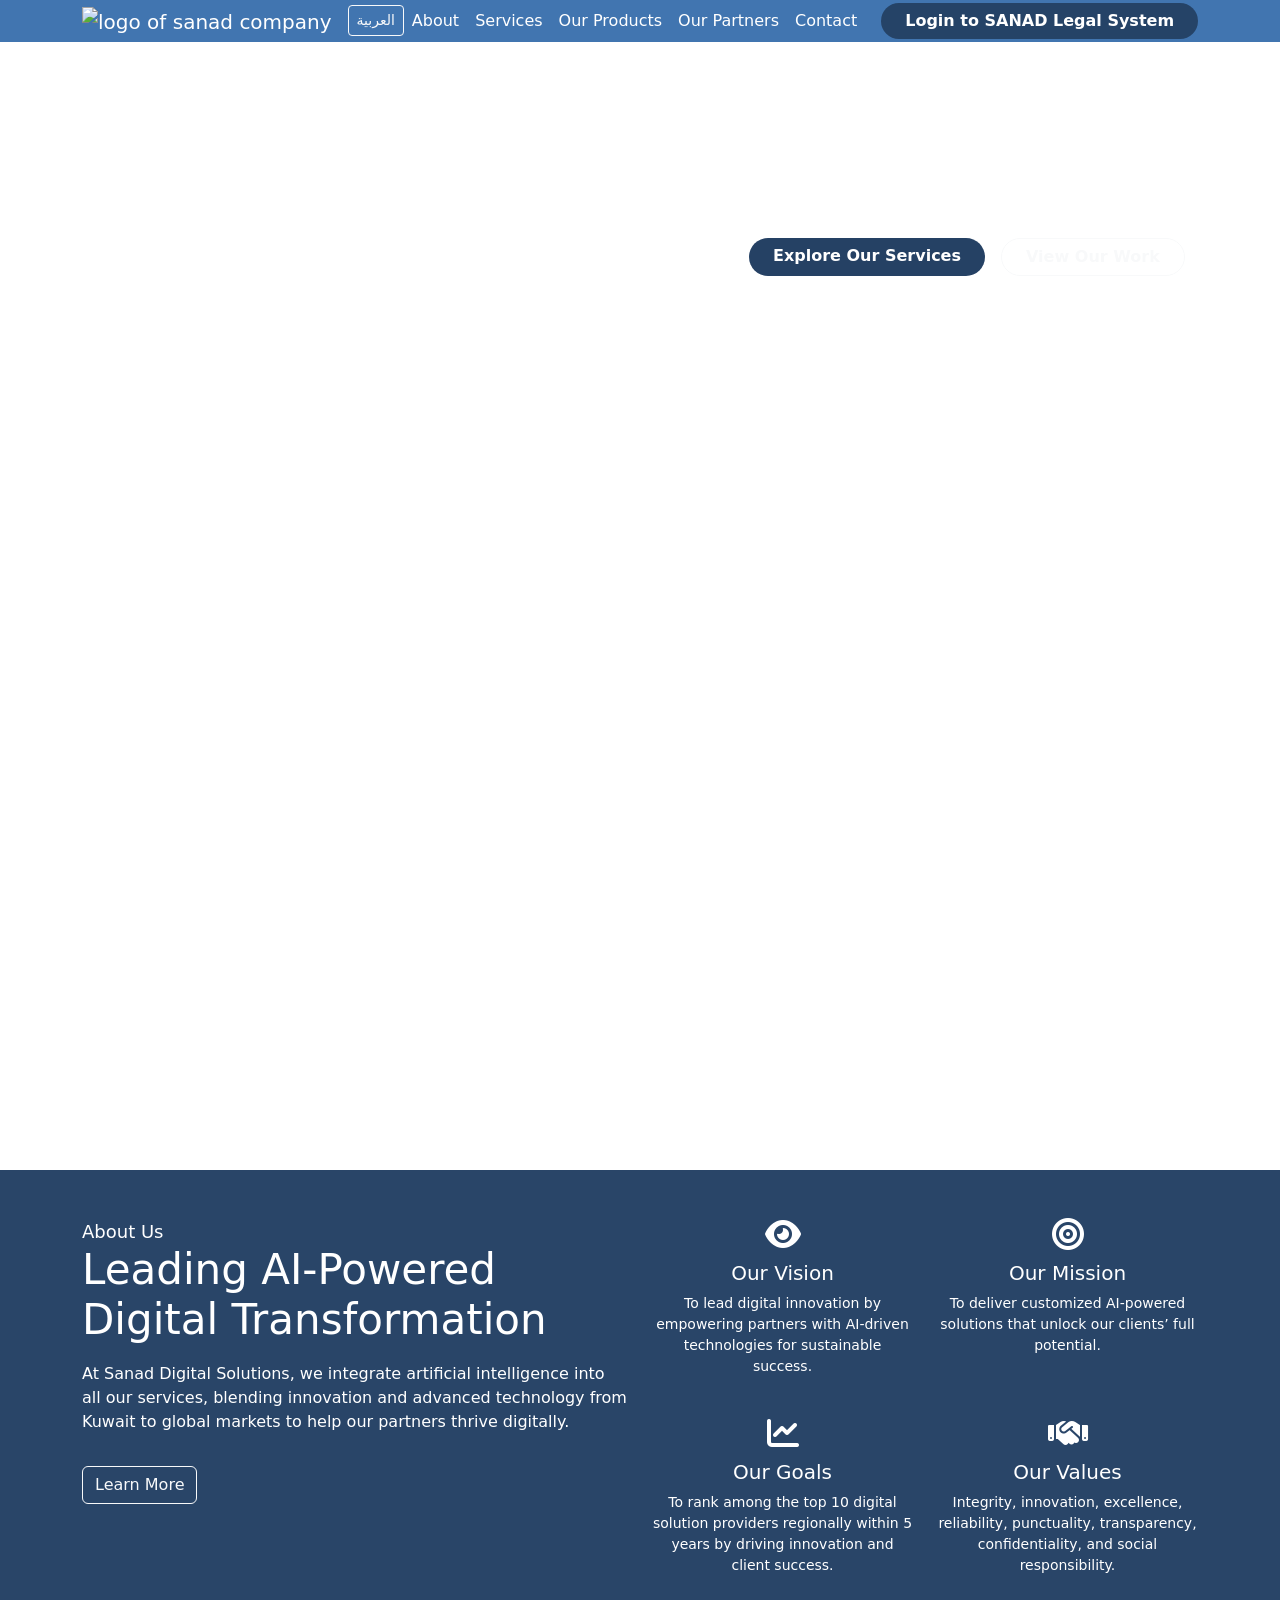
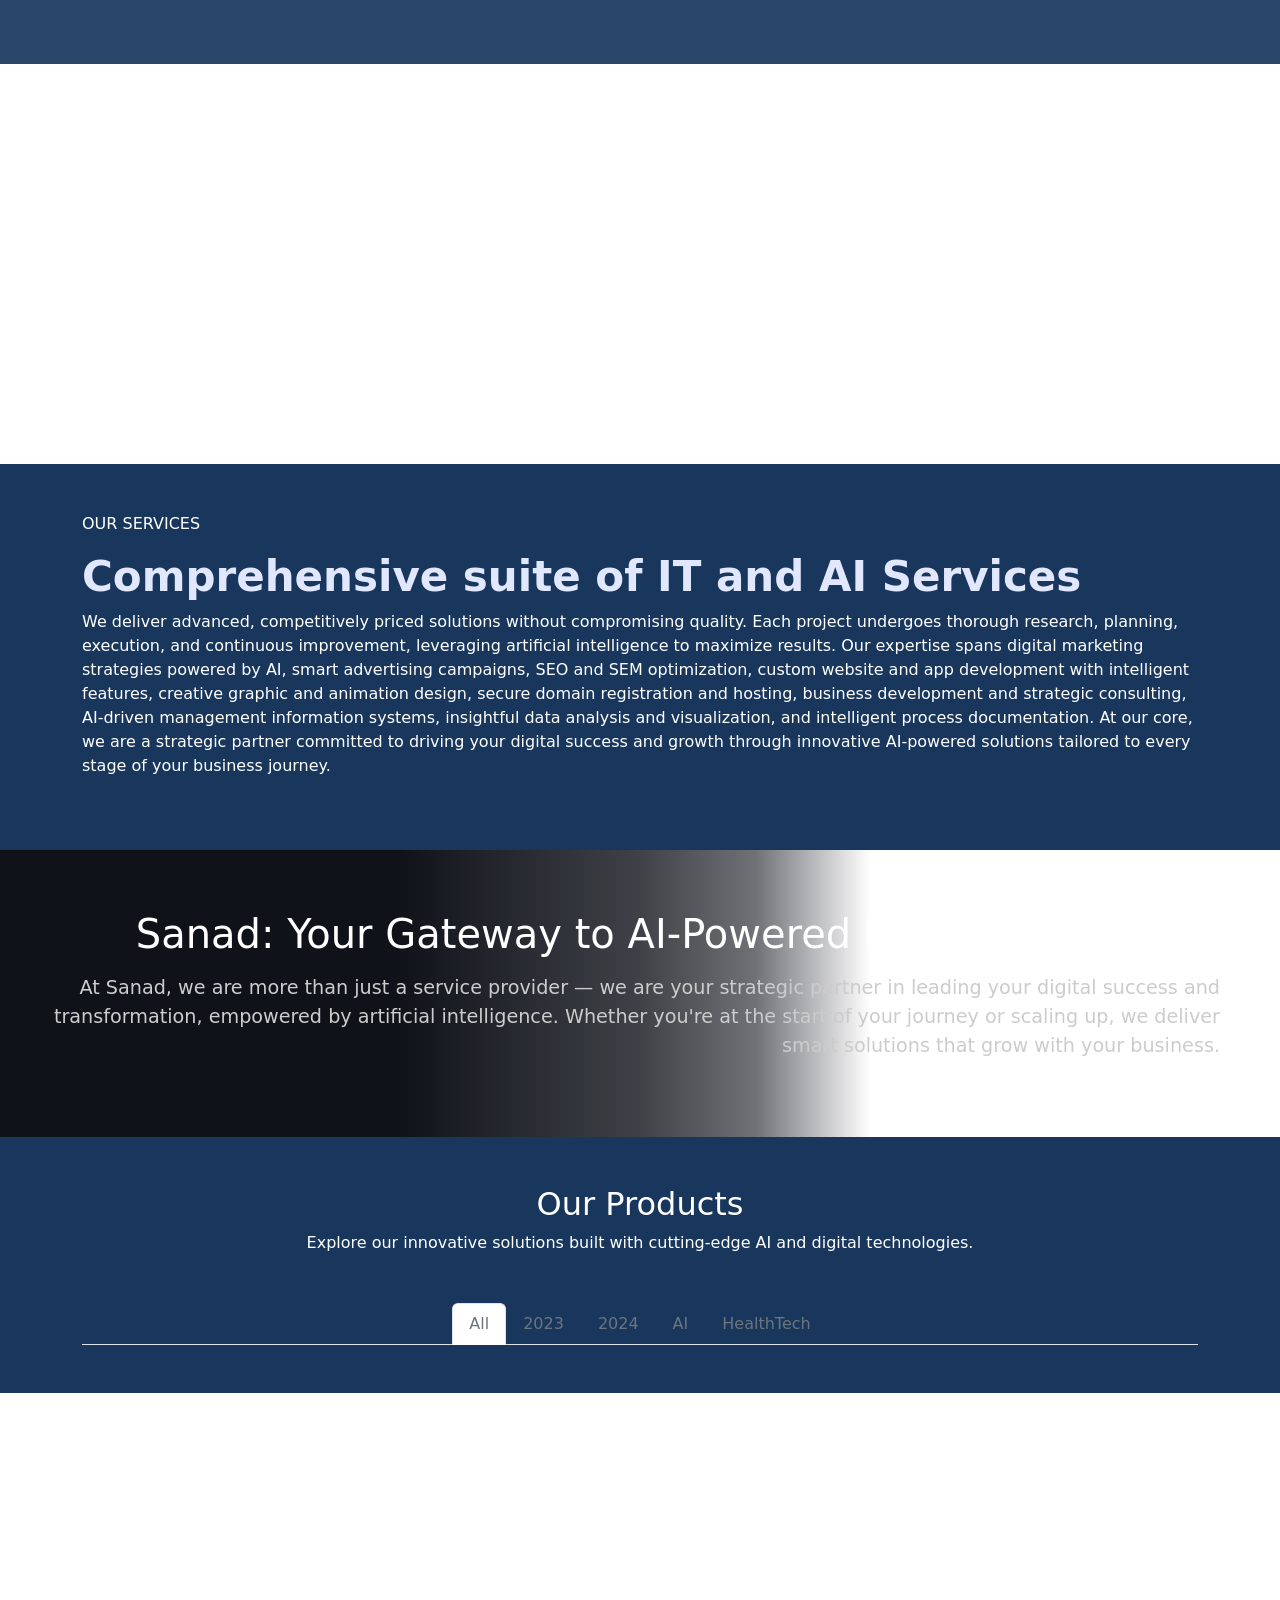
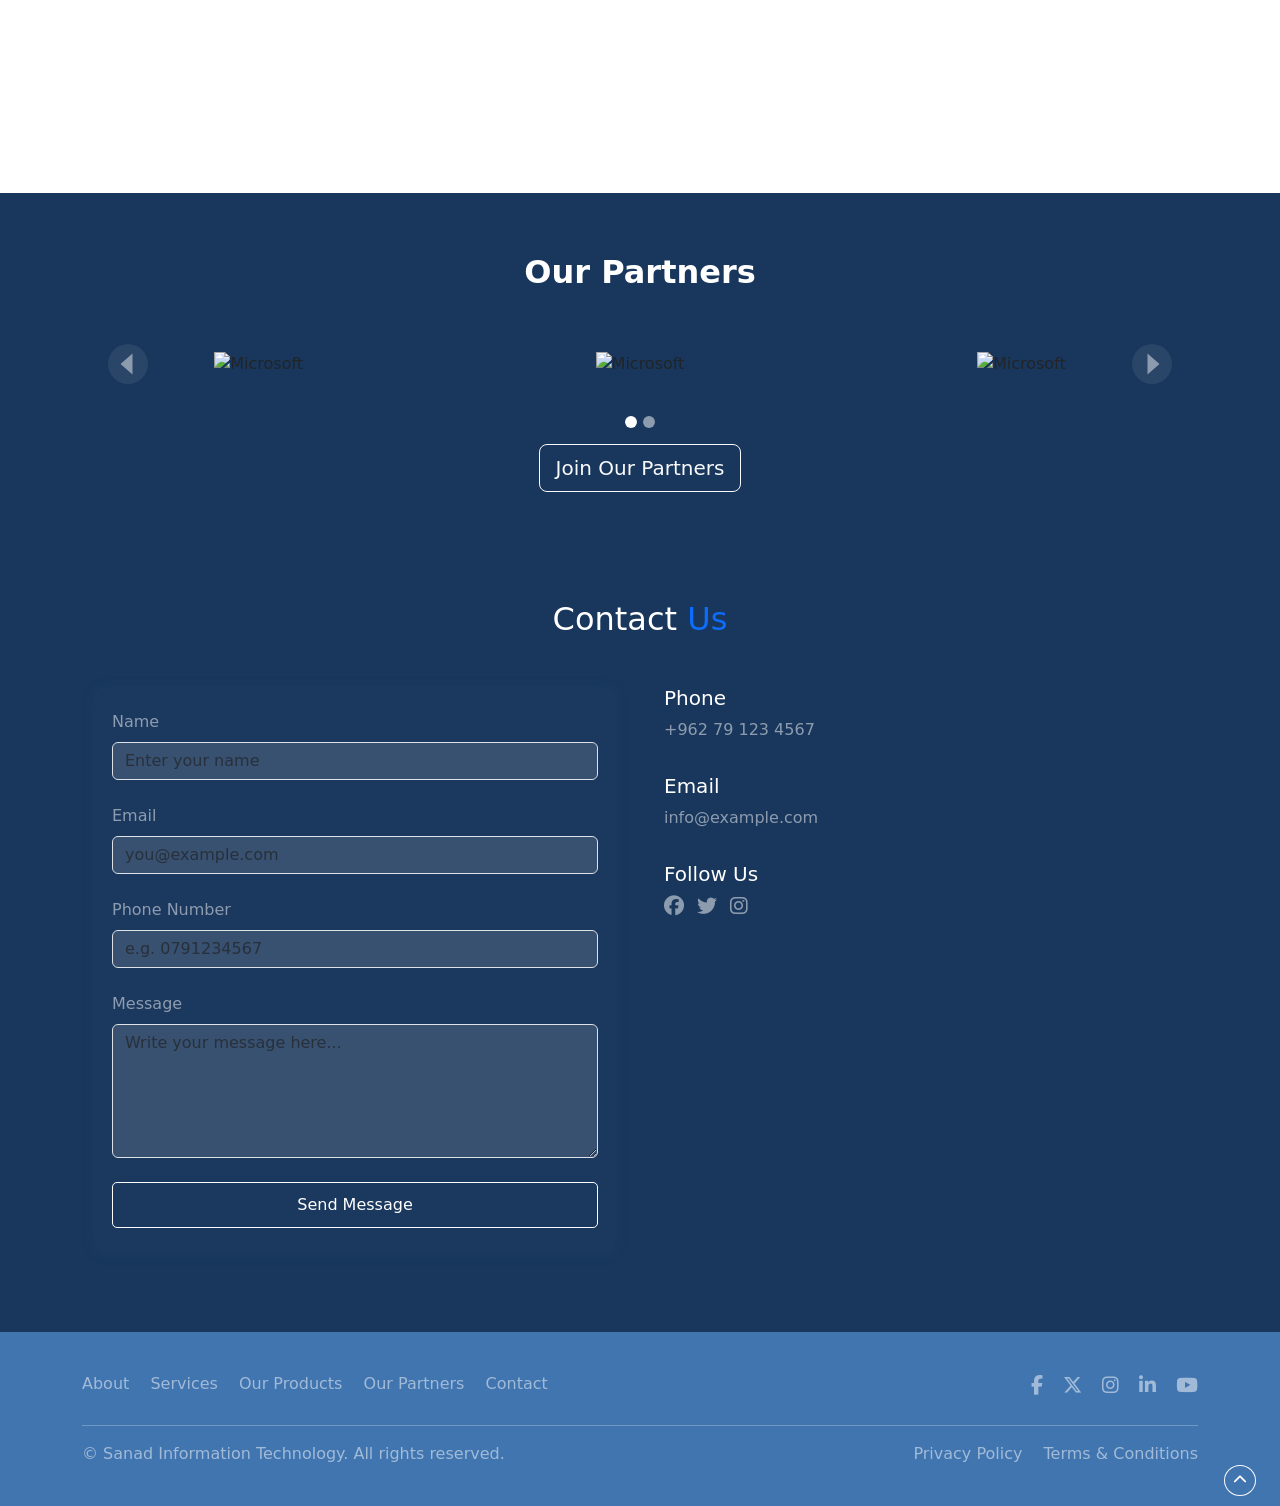
==== Frontend/sanadCompany-main/sanadCompany-main/index.html @ 1e021473 "Add Partners feature with CRUD operations and update navigation links" ====
<!DOCTYPE html>
<html lang="en">
<head>
    <meta charset="UTF-8">
    <meta name="viewport" content="width=device-width, initial-scale=1.0">
    <title>SANAD | Your Gateway to AI-Driven Digital Excellence </title>
    <link href="./assets/img/logo.jpg" rel="shortcut icon" type="image/x-icon">
      <link href="./assets/lang-toggle.js" rel="preload" as="script">
    <link href="https://cdn.jsdelivr.net/npm/aos@2.3.4/dist/aos.css" rel="stylesheet">
      <link href="https://cdnjs.cloudflare.com/ajax/libs/font-awesome/6.5.0/css/all.min.css" rel="stylesheet">
    <link href="https://cdn.jsdelivr.net/npm/bootstrap@5.3.6/dist/css/bootstrap.min.css" rel="stylesheet" integrity="sha384-4Q6Gf2aSP4eDXB8Miphtr37CMZZQ5oXLH2yaXMJ2w8e2ZtHTl7GptT4jmndRuHDT" crossorigin="anonymous">
    <link rel="stylesheet" href="./assets/css/style.css">
</head>
<body>
    <!-- start header -->
    <header>
        <div class=" header-main-div  d-flex flex-column justify-content-between ">
 <!-- navbar -->
<nav class="navbar  navbar-expand-lg navbar-dark py-0">
  <div class="container d-flex align-items-center justify-content-between">

    <!-- شعار الشركة -->
    <a class="navbar-brand me-3" href="#">
      <img src="./assets/img/sanadLogo.png" alt="logo of sanad company" style="height: 90px;">
    </a>

    <!-- زر اللغة (يوضع يسارًا دائمًا) -->
    <button class="btn btn-sm btn-outline-light d-none d-lg-inline" id="langToggle">العربية</button>

    <!-- زر التوغّل للجوال -->
    <button class="navbar-toggler ms-2" type="button" data-bs-toggle="collapse" data-bs-target="#navbarContent"
      aria-controls="navbarContent" aria-expanded="false" aria-label="Toggle navigation">
      <span class="navbar-toggler-icon"></span>
    </button>

    <!-- محتوى القائمة -->
    <div class="collapse navbar-collapse justify-content-end mt-3 mt-lg-0" id="navbarContent">
      <ul class="navbar-nav ms-auto mb-2 mb-lg-0 align-items-lg-center"  id="navList">
        <li class="nav-item">
          
          <a class="nav-link text-white"  href="about.html">About</a>
        </li>
        <li class="nav-item">
          <a class="nav-link text-white"  href="services.html">Services</a>
        </li>
        <li class="nav-item">
          <a class="nav-link text-white"  href="prodacts.html">Our Products</a>
        </li>
        <li class="nav-item">
          <a class="nav-link text-white" href="partners.html">Our Partners</a>
        </li>
        <li class="nav-item">
          <a class="nav-link text-white"  href="contact.html">Contact</a>
        </li>

        <!-- زر الدخول (يظهر في الجوال بشكل كامل) -->
        <li class="nav-item ms-lg-3 mt-3 mt-lg-0">
          <a href="" class="btn sanad-system btn-primary px-4 rounded-pill fw-bold w-100 w-lg-auto">
            Login to SANAD Legal System

          </a>
        </li>

        <!-- زر اللغة في الشاشات الصغيرة -->
        <li class="nav-item mt-3 d-lg-none">
          <button class="btn btn-sm btn-outline-light w-100"  id="langToggle1">العربية</button>
        </li>
      </ul>
    </div>
  </div>
</nav>
<!-- end navbar -->

<!-- section   in header-->
<section class="titleSetion container text-white">
  <div class="row justify-content-between">
    <div class="start col-12 col-md-5 mb-2">
      <h1>SANAD | Your Gateway to AI-Driven Digital Excellence</h1>
    </div>

    <div class="end col-12 col-md-5 mt-2 mb-3">
      <div class="d-flex flex-wrap justify-content-center justify-content-md-start gap-3">
        <a href="#service" class="btn-service btn btn-primary px-4 rounded-pill fw-bold">Explore Our Services</a>
        <a href="#prodacts" class="btn btn-outline-light px-4 rounded-pill fw-bold">View Our Work</a>
      </div>
    </div>
  </div>
</section>
<!-- end section -->


        </div>


    </header>
     <!-- end header -->
    <!-- start main -->
    <main >
      <!-- about -->
     <!-- about -->
<div class="about text-white py-5" id="about">
  <div class="container">
    <div class="row">
      <div class="start col-md-6 mb-4 mb-md-0" data-aos="fade-up">
        <div class="title">About Us</div>
        <h2 class="heading-h2">Leading AI-Powered Digital Transformation</h2>
        <p class="paragraph-4 mt-3">
          At Sanad Digital Solutions, we integrate artificial intelligence into all our services, blending innovation and advanced technology from Kuwait to global markets to help our partners thrive digitally.
        </p>
        <a href="about.html" class="btn btn-outline-light mt-3">Learn More</a>
      </div>

      <div class="end col-md-6" data-aos="fade-up">
        <div class="row text-center">
          <div class="col-6 mb-4">
            <div class="icon mb-2">
              <i class="fas fa-eye fa-2x"></i>
            </div>
            <h5>Our Vision</h5>
            <p class="small">
              To lead digital innovation by empowering partners with AI-driven technologies for sustainable success.
            </p>
          </div>
          <div class="col-6 mb-4">
            <div class="icon mb-2">
              <i class="fas fa-bullseye fa-2x"></i>
            </div>
            <h5>Our Mission</h5>
            <p class="small">
              To deliver customized AI-powered solutions that unlock our clients’ full potential.
            </p>
          </div>
          <div class="col-6 mb-4">
            <div class="icon mb-2">
              <i class="fas fa-chart-line fa-2x"></i>
            </div>
            <h5>Our Goals</h5>
            <p class="small">
              To rank among the top 10 digital solution providers regionally within 5 years by driving innovation and client success.
            </p>
          </div>
          <div class="col-6 mb-4">
            <div class="icon mb-2">
              <i class="fas fa-handshake fa-2x"></i>
            </div>
            <h5>Our Values</h5>
            <p class="small">
              Integrity, innovation, excellence, reliability, punctuality, transparency, confidentiality, and social responsibility.
            </p>
          </div>
        </div>
      </div>
    </div>
  </div>
</div>
<!-- end about -->

<!-- end about -->
 <!-- strat parallax img -->

 <div class="parallax-container">
  <img src="./assets/img/backgeroundSections.jpg" class="parallax-img" alt="Background Image">
  <!-- Optional content -->
  <!--
  <div class="parallax-content">
    <h2>Parallax Section</h2>
    <p>This is a demo of a parallax effect inside a fixed section</p>
  </div>
  -->
</div>
 <!-- end parallax img -->
  <!-- strat services -->
<!-- start services -->
<section class="service py-5 text-white" id="service">
  <div class="container">
    <!-- Title & Description -->
    <div class="mb-5">
      <div class="title text-uppercase mb-3">Our Services</div>
      <h2 class="heading-h2">Comprehensive suite of IT and AI Services</h2>
      <p class="paragraph">
        We deliver advanced, competitively priced solutions without compromising quality. Each project undergoes thorough research, planning, execution, and continuous improvement, leveraging artificial intelligence to maximize results. Our expertise spans digital marketing strategies powered by AI, smart advertising campaigns, SEO and SEM optimization, custom website and app development with intelligent features, creative graphic and animation design, secure domain registration and hosting, business development and strategic consulting, AI-driven management information systems, insightful data analysis and visualization, and intelligent process documentation. At our core, we are a strategic partner committed to driving your digital success and growth through innovative AI-powered solutions tailored to every stage of your business journey.
      </p>
    </div>

    <!-- Services Grid -->
       <div class="row g-4" id="servicesContainer"></div>
    <!-- <div class="row g-4">
      
      <div class="col-md-6 col-lg-4" data-aos="fade-up">
        <a href="services.html" class="service-card-v3 hover-service-card d-block p-4 text-white-50 h-100 shadow-sm custom-hover text-decoration-none position-relative">
          <h3 class="heading-h3 mb-3">AI-Powered Digital Marketing</h3>
          <p>Data-driven strategies, audience profiling, and performance measurement to boost visibility and engagement.</p>
          <img src="./assets/img/arrow.png" alt="Arrow" class="arrow" width="30" />
        </a>
      </div>

      <div class="col-md-6 col-lg-4" data-aos="fade-up">
        <a href="services.html" class="service-card-v3 hover-service-card d-block p-4 text-white-50 h-100 shadow-sm custom-hover text-decoration-none position-relative">
          <h3 class="heading-h3 mb-3">Smart Advertising Campaigns</h3>
          <p>AI-driven campaigns on platforms like Meta, Google, TikTok with real-time targeting and dynamic bidding.</p>
          <img src="./assets/img/arrow.png" alt="Arrow" class="arrow" width="30" />
        </a>
      </div>
      
      <div class="col-md-6 col-lg-4" data-aos="fade-up">
        <a href="services.html" class="service-card-v3 hover-service-card d-block p-4 text-white-50 h-100 shadow-sm custom-hover text-decoration-none position-relative">
          <h3 class="heading-h3 mb-3">SEO & SEM Optimization</h3>
          <p>Machine learning for keyword optimization, faster SEM campaigns, and interactive performance dashboards.</p>
          <img src="./assets/img/arrow.png" alt="Arrow" class="arrow" width="30" />
        </a>
      </div>

      <div class="col-md-6 col-lg-4" data-aos="fade-up">
        <a href="services.html" class="service-card-v3 hover-service-card d-block p-4 text-white-50 h-100 shadow-sm custom-hover text-decoration-none position-relative">
          <h3 class="heading-h3 mb-3">Website & App Development</h3>
          <p>Scalable websites, e-commerce platforms, chatbots, personalization, and AI-powered security systems.</p>
          <img src="./assets/img/arrow.png" alt="Arrow" class="arrow" width="30" />
        </a>
      </div>

      <div class="col-md-6 col-lg-4" data-aos="fade-up">
        <a href="services.html" class="service-card-v3 hover-service-card d-block p-4 text-white-50 h-100 shadow-sm custom-hover text-decoration-none position-relative">
          <h3 class="heading-h3 mb-3">Graphic Design & Animation</h3>
          <p>Infographics, AI-assisted design, and animation for impactful campaign visuals.</p>
          <img src="./assets/img/arrow.png" alt="Arrow" class="arrow" width="30" />
        </a>
      </div>
      
      <div class="col-md-6 col-lg-4" data-aos="fade-up">
        <a href="services.html" class="service-card-v3 hover-service-card d-block p-4 text-white-50 h-100 shadow-sm custom-hover text-decoration-none position-relative">
          <h3 class="heading-h3 mb-3">Domain Registration & Hosting</h3>
          <p>Brand-aligned domain services with smart threat detection and 24/7 monitoring for uptime and security.</p>
          <img src="./assets/img/arrow.png" alt="Arrow" class="arrow" width="30" />
        </a>
      </div>
      
      <div class="col-md-6 col-lg-4" data-aos="fade-up">
        <a href="services.html" class="service-card-v3 hover-service-card d-block p-4 text-white-50 h-100 shadow-sm custom-hover text-decoration-none position-relative">
          <h3 class="heading-h3 mb-3">Business Development & Strategic Consulting</h3>
          <p>Smart business analysis, process automation, predictive insights, and market expansion strategies.</p>
          <img src="./assets/img/arrow.png" alt="Arrow" class="arrow" width="30" />
        </a>
      </div>
      
      <div class="col-md-6 col-lg-4" data-aos="fade-up">
        <a href="services.html" class="service-card-v3 hover-service-card d-block p-4 text-white-50 h-100 shadow-sm custom-hover text-decoration-none position-relative">
          <h3 class="heading-h3 mb-3">AI-Powered Management Information Systems (MIS)</h3>
          <p>Automated reporting, smart alerts, performance tracking, and reliable scalable information systems.</p>
          <img src="./assets/img/arrow.png" alt="Arrow" class="arrow" width="30" />
        </a>
      </div>
      
      <div class="col-md-6 col-lg-4" data-aos="fade-up">
        <a href="services.html" class="service-card-v3 hover-service-card d-block p-4 text-white-50 h-100 shadow-sm custom-hover text-decoration-none position-relative">
          <h3 class="heading-h3 mb-3">Data Analysis & Process Documentation</h3>
          <p>Strategic data insights, interactive dashboards, AI-powered process documentation, and version control.</p>
          <img src="./assets/img/arrow.png" alt="Arrow" class="arrow" width="30" />
        </a>
      </div>
      
    </div> -->
  </div>



</div>
</section>
<!-- end services -->




<!-- start Wataneyya Accelerate -->
<section id="accelerate" class="section cta-v1">
  <div class="w-layout-blockcontainer container-5 cta-v1 w-container">
    <div class="content-wrapper narrow">
      <div class="content-wrap-2">
        <div class="title-wrap-2">
          <h2 class="heading-h2-2 text-white">Sanad: Your Gateway to AI-Powered Digital Excellence</h2>
        </div>
        <p class="paragraph-9">
          At Sanad, we are more than just a service provider — we are your strategic partner in leading your digital success and transformation, empowered by artificial intelligence. Whether you're at the start of your journey or scaling up, we deliver smart solutions that grow with your business.
        </p>
      </div>
    </div>
  </div>

  <img 
    sizes="(max-width: 3483px) 100vw, 3483px" 
    alt="Wataneyya Futuristic Image" 
    src="./assets/img/altertsetion.jpg" 
    loading="lazy" 
    class="cta-image-v1"
  >

  <div class="cta-v1-cover-2"></div>
</section>
<!-- end Wataneyya Accelerate -->


 <!-- prodact Section -->
<section id="prodacts" class="prodacts text-white">
  <!-- Start Our Products Section -->
  <section id="our-products" class="section portfolio-grid py-5">
    <div class="container">
      <div class="text-center mb-5">
        <h2 class="text-white">Our Products</h2>
        <p class="text-white">Explore our innovative solutions built with cutting-edge AI and digital technologies.</p>
      </div>

      <!-- Tabs Navigation -->
      <ul class="nav nav-tabs justify-content-center mb-4" id="productTabs" role="tablist">
        <li class="nav-item" role="presentation">
          <button class="nav-link active text-secondary" id="tab-all" data-bs-toggle="tab" data-bs-target="#all" type="button" role="tab" aria-controls="all" aria-selected="true">All</button>
        </li>
        <li class="nav-item" role="presentation">
          <button class="nav-link text-secondary" id="tab-2023" data-bs-toggle="tab" data-bs-target="#y2023" type="button" role="tab" aria-controls="y2023" aria-selected="false">2023</button>
        </li>
        <li class="nav-item" role="presentation">
          <button class="nav-link text-secondary" id="tab-2024" data-bs-toggle="tab" data-bs-target="#y2024" type="button" role="tab" aria-controls="y2024" aria-selected="false">2024</button>
        </li>
        <li class="nav-item" role="presentation">
          <button class="nav-link text-secondary" id="tab-ai" data-bs-toggle="tab" data-bs-target="#ai" type="button" role="tab" aria-controls="ai" aria-selected="false">AI</button>
        </li>
        <li class="nav-item" role="presentation">
          <button class="nav-link text-secondary" id="tab-health" data-bs-toggle="tab" data-bs-target="#health" type="button" role="tab" aria-controls="health" aria-selected="false">HealthTech</button>
        </li>
        
      </ul>

      <!-- Tabs Content -->
      <div class="tab-content" id="productTabsContent">

        <!-- All Products -->
        <div class="tab-pane fade show active" id="all" role="tabpanel" aria-labelledby="tab-all">
          <div class="row g-4" id="all-products">
            <!-- Product 1
            <div class="col-md-4 product-card">
              <div class="card h-100 bg-dark text-white">
                <img src="testImg/1.jpg" class="card-img-top" alt="AI Chat Assistant">
                <div class="card-body d-flex flex-column">
                  <h5 class="card-title">AI Chat Assistant</h5>
                  <p class="card-text">Conversational AI for businesses to streamline support and sales.</p>
                  <a href="prodacts.html" class="btn btn-outline-light mt-auto">Read More</a>
                </div>
              </div>
            </div> -->

            <!-- Product 2 -->
            <!-- <div class="col-md-4 product-card">
              <div class="card h-100 bg-dark text-white">
                <img src="testImg/2.jpg" class="card-img-top" alt="Health Tracker">
                <div class="card-body d-flex flex-column">
                  <h5 class="card-title">Health Tracker</h5>
                  <p class="card-text">Monitor and improve wellness with real-time analytics and insights.</p>
                  <a href="prodacts.html" class="btn btn-outline-light mt-auto">Read More</a>
                </div>
              </div>
            </div> -->

            <!-- Product 3 -->
            <!-- <div class="col-md-4 product-card">
              <div class="card h-100 bg-dark text-white">
                <img src="testImg/3.jpg" class="card-img-top" alt="EduSmart Platform">
                <div class="card-body d-flex flex-column">
                  <h5 class="card-title">EduSmart Platform</h5>
                  <p class="card-text">AI-powered learning tools for interactive education experiences.</p>
                  <a href="prodacts.html" class="btn btn-outline-light mt-auto">Read More</a>
                </div>
              </div>
            </div> -->
          </div>
        </div>

        <!-- 2023 Products -->
        <div class="tab-pane fade" id="y2023" role="tabpanel" aria-labelledby="tab-2023">
        <div class="row g-4" id="products-2023">
            <!-- Product -->
            <!-- <div class="col-md-4 product-card">
              <div class="card h-100 bg-dark text-white">
                <img src="testImg/4.jpg" class="card-img-top" alt="Startup Booster">
                <div class="card-body d-flex flex-column">
                  <h5 class="card-title">Startup Booster</h5>
                  <p class="card-text">Accelerate your startup with curated tools and mentorship programs.</p>
                  <a href="prodacts.html" class="btn btn-outline-light mt-auto">Read More</a>
                </div>
              </div>
            </div> -->
          </div>
        </div>

        <!-- 2024 Products -->
        <div class="tab-pane fade" id="y2024" role="tabpanel" aria-labelledby="tab-2024">
          <div class="row g-4" id="products-2024">
            <!-- Product -->
            <!-- <div class="col-md-4 product-card">
              <div class="card h-100 bg-dark text-white">
                <img src="testImg/5.jpg" class="card-img-top" alt="AI Financial Analyst">
                <div class="card-body d-flex flex-column">
                  <h5 class="card-title">AI Financial Analyst</h5>
                  <p class="card-text">Predict market trends and manage portfolios using AI analytics.</p>
                  <a href="prodacts.html" class="btn btn-outline-light mt-auto">Read More</a>
                </div>
              </div>
            </div> -->
          </div>
        </div>

        <!-- AI Products -->
        <div class="tab-pane fade" id="ai" role="tabpanel" aria-labelledby="tab-ai">
          <div class="row g-4" id="products-ai">
            <!-- Product -->
            <!-- <div class="col-md-4 product-card">
              <div class="card h-100 bg-dark text-white">
                <img src="https://picsum.photos/id/1043/600/400" class="card-img-top" alt="AI Writer Pro">
                <div class="card-body d-flex flex-column">
                  <h5 class="card-title">AI Writer Pro</h5>
                  <p class="card-text">Generate high-quality content faster using natural language AI.</p>
                  <a href="prodacts.html" class="btn btn-outline-light mt-auto">Read More</a>
                </div>
              </div>
            </div> -->
          </div>
        </div>

        <!-- HealthTech Products -->
        <div class="tab-pane fade" id="health" role="tabpanel" aria-labelledby="tab-health">
         <div class="row g-4" id="products-health">
            <!-- Product -->
            <!-- <div class="col-md-4 product-card">
              <div class="card h-100 bg-dark text-white">
                <img src="https://picsum.photos/id/1047/600/400" class="card-img-top" alt="Smart Clinic">
                <div class="card-body d-flex flex-column">
                  <h5 class="card-title">Smart Clinic</h5>
                  <p class="card-text">AI-integrated patient management system for modern clinics.</p>
                  <a href="prodacts.html" class="btn btn-outline-light mt-auto">Read More</a>
                </div>
              </div>
            </div> -->
          </div>
        </div>

      </div>
    </div>
  </section>
</section>



  <!--end prodact section   -->
  <!-- strat parallax img -->

<div class="parallax-container">
  <img src="./assets/img/backgeroundSections.jpg" class="parallax-img" alt="Background Image">
  <!-- Optional content -->
  <!--
  <div class="parallax-content">
    <h2>Parallax Section</h2>
    <p>This is a demo of a parallax effect inside a fixed section</p>
  </div>
  -->
</div>
 <!-- end parallax img -->

<!-- start partners -->
<section id="partners" class="partners-section text-center">
  <h2 class="partners-title">Our Partners</h2>

  <div id="partnersCarousel" class="carousel slide" data-bs-ride="carousel" data-bs-interval="3000">
    <!-- Indicators -->
    <div class="carousel-indicators mb-4">
      <button type="button" data-bs-target="#partnersCarousel" data-bs-slide-to="0" class="active" aria-current="true" aria-label="الشريحة 1"></button>
      <button type="button" data-bs-target="#partnersCarousel" data-bs-slide-to="1" aria-label="الشريحة 2"></button>
    </div>

    <!-- Slides -->
    <div class="carousel-inner">
      <!-- Slide 1 -->
      <div class="carousel-item active">
        <div class="row mx-5">
          <div class="col-4">
            <img src="https://upload.wikimedia.org/wikipedia/commons/4/44/Microsoft_logo.svg" class="img-fluid" alt="Microsoft">
          </div>
          <div class="col-4">
            <img src="https://upload.wikimedia.org/wikipedia/commons/4/44/Microsoft_logo.svg" class="img-fluid" alt="Microsoft">
          </div>
          <div class="col-4">
            <img src="https://upload.wikimedia.org/wikipedia/commons/4/44/Microsoft_logo.svg" class="img-fluid" alt="Microsoft">
          </div>
        </div>
      </div>

      <!-- Slide 2 -->
      <div class="carousel-item">
        <div class="row mx-5">
          <div class="col-4">
            <img src="https://upload.wikimedia.org/wikipedia/commons/f/fa/Apple_logo_black.svg" class="img-fluid" alt="Apple">
          </div>
          <div class="col-4">
            <img src="https://upload.wikimedia.org/wikipedia/commons/f/fa/Apple_logo_black.svg" class="img-fluid" alt="Apple">
          </div>
          <div class="col-4">
            <img src="https://upload.wikimedia.org/wikipedia/commons/f/fa/Apple_logo_black.svg" class="img-fluid" alt="Apple">
          </div>
        </div>
      </div>
    </div>

    <!-- Controls -->
    <button class="carousel-control-prev" type="button" data-bs-target="#partnersCarousel" data-bs-slide="prev">
      <span class="carousel-control-prev-icon" aria-hidden="true"></span>
      <span class="visually-hidden">السابق</span>
    </button>
    <button class="carousel-control-next" type="button" data-bs-target="#partnersCarousel" data-bs-slide="next">
      <span class="carousel-control-next-icon" aria-hidden="true"></span>
      <span class="visually-hidden">التالي</span>
    </button>
  </div>

  <!-- Join Our Partners Button -->
  <div class="mt-5">
    <a href="#contact" class="btn btn-outline-light btn-lg   ">Join Our Partners</a>
  </div>
</section>
<!-- end partners -->

 
      <!--start blog section-->
     <!-- <div class="blog-section  py-5">
      <div class="container">
        <div class="text-center mb-5">
          <h2 class="fw-bold text-white">Featured Articles</h2>
        </div>
        <div class="row g-4">
          <div class="col-12 col-md-6 col-lg-4">
            <div class="card h-100 shadow-sm" data-aos="fade-up">
              <img src="https://picsum.photos/seed/article1/600/400" class="card-img-top" alt="Article 1 Thumbnail">
              <div class="card-body">
                <h3 class="h5 fw-bold">First Article Title</h3>
                <p class="card-text">This is a short excerpt from the article giving a quick insight to attract readers.</p>
                <a href="article.html" class="btn btn-custom">Read More</a>
              </div>
            </div>
          </div>

          <div class="col-12 col-md-6 col-lg-4">
            <div class="card h-100 shadow-sm" data-aos="fade-up" data-aos-delay="100">
              <img src="https://picsum.photos/seed/article3/600/400" class="card-img-top" alt="Article 3 Thumbnail">
              <div class="card-body">
                <h3 class="h5 fw-bold">Second Article Title</h3>
                <p class="card-text">This is a brief excerpt of the second article to engage the reader.</p>
                <a href="article.html" class="btn btn-custom">Read More</a>
              </div>
            </div>
          </div>

          <div class="col-12 col-md-6 col-lg-4">
            <div class="card h-100 shadow-sm" data-aos="fade-up" data-aos-delay="200">
              <img src="https://picsum.photos/seed/article1/600/400" class="card-img-top" alt="Article 1 Thumbnail">
              <div class="card-body">
                <h3 class="h5 fw-bold">Third Article Title</h3>
                <p class="card-text">A short excerpt from the third article to catch attention and encourage reading.</p>
                <a href="article.html" class="btn btn-custom">Read More</a>
              </div>
            </div>
          </div>
        </div>

        <div class="text-center mt-5">
          <a href="article.html" class="btn btn-outline-light btn-lg">View All Articles</a>
        </div>
      </div>
      </div>  -->
<!--end blog section-->


 <!-- start section Contact Us -->
<section class="contact" id="contact">
  <div class="container py-5">
    <div class="text-center mb-5">
      <h2 class="text-white">Contact <span class="text-primary">Us</span></h2>
    </div>

    <div class="row">
      <!-- Left Column: Contact Form -->
      <div class="col-md-6 mb-4" >
        <form id="contactForm">
          <div class="mb-3">
            <label for="name" class="form-label text-white-50">Name</label>
            <input type="text" class="form-control" id="name" placeholder="Enter your name" required>
          </div>
          <div class="mb-3">
            <label for="email" class="form-label text-white-50">Email</label>
            <input type="email" class="form-control" id="email" placeholder="you@example.com" required>
          </div>
          <div class="mb-3">
            <label for="phone" class="form-label text-white-50">Phone Number</label>
            <input type="tel" class="form-control" id="phone" placeholder="e.g. 0791234567" required>
          </div>
          <div class="mb-3">
            <label for="message" class="form-label text-white-50">Message</label>
            <textarea class="form-control" id="message" rows="5" placeholder="Write your message here..." required></textarea>
          </div>
          <div class="text-center">
            <button type="submit" class="btn btn-outline-primary w-100">Send Message</button>
          </div>
        </form>
      </div>

      <!-- Right Column: Contact Info + Map -->
      <div class="col-md-6" >
        <div class="mb-4">
          <h5 class="text-white">Phone</h5>
          <p class="text-white-50">+962 79 123 4567</p>
        </div>
        <div class="mb-4">
          <h5 class="text-white">Email</h5>
          <p class="text-white-50">info@example.com</p>
        </div>
        <div class="mb-4">
          <h5 class="text-white">Follow Us</h5>
          <a href="#" class="text-white-50 me-2"><i class="fab fa-facebook fa-lg"></i></a>
          <a href="#" class="text-white-50 me-2"><i class="fab fa-twitter fa-lg"></i></a>
          <a href="#" class="text-white-50"><i class="fab fa-instagram fa-lg"></i></a>
        </div>
        <div class="mt-4">
          <iframe
            src="https://www.google.com/maps/embed?pb=PUT_YOUR_VALID_MAP_LINK_HERE"
            width="100%" height="250" style="border:0;" 
            allowfullscreen="" loading="lazy" 
            referrerpolicy="no-referrer-when-downgrade">
          </iframe>
        </div>
      </div>
    </div>
  </div>
</section>
<!-- end section Contact Us -->



    </main>
<!-- end main -->

<!-- start footer -->
 
  <footer class="footer position-relative  ">
     <div class="position-absolute " style="    right: 24px;bottom: 10px;">
        <!-- زر الرجوع للأعلى داخل الفوتر -->
        <a href="#top" class="btn btn-outline-light btn-sm rounded-circle" title="Back to Top">
          <i class="fas fa-chevron-up text-white"></i>
        </a>
      </div>
    <div class="container position-relative">
      <!-- Links Menu -->
      <div class="row mb-4 ">
        <div class=" forter-aSide col-md-6 text-md-start text-white-50 text-center ">
          <a href="#about" class="me-3 text-white-50">About</a>
          <a href="#service" class="me-3 text-white-50">Services</a>
          <a href="#prodacts" class="me-3 text-white-50">Our Products</a>
          <a href="#partners" class="me-3 text-white-50">Our Partners</a>
          <a href="#contact" class="text-white-50">Contact</a>
        </div>
        <div class="col-md-6 text-md-end text-center">
         
           <a href="#" class="social-icon text-white-50"><i class="fab fa-facebook-f"></i></a>
          <a href="#" class="social-icon text-white-50"><i class="fab fa-x-twitter"></i></a>
          <a href="#" class="social-icon text-white-50"><i class="fab fa-instagram"></i></a>
          <a href="#" class="social-icon text-white-50"><i class="fab fa-linkedin-in"></i></a>
          <a href="#" class="social-icon text-white-50"><i class="fab fa-youtube"></i></a>
        </div>
      </div>

      <hr class="text-white">

      <!-- Bottom Row -->
      <div class="row align-items-center">
        <div class="col-md-6 text-md-start text-center mb-3 mb-md-0">
          <span class="text-white-50">© Sanad Information Technology. All rights reserved.</span>
        </div>
        <div class="col-md-6 text-md-end text-center">
          <a href="#" class="me-3 text-white-50">Privacy Policy</a>
          <a href="#" class="text-white-50">Terms & Conditions</a>
        </div>
       
      </div>
    </div>
     
  </footer>


<!-- end footer -->


    <!-- end main -->
<!-- AOS JS -->
<script src="https://cdn.jsdelivr.net/npm/aos@2.3.4/dist/aos.js"></script>
<script>
  AOS.init();
</script>

    <script src="https://cdn.jsdelivr.net/npm/bootstrap@5.3.6/dist/js/bootstrap.bundle.min.js" integrity="sha384-j1CDi7MgGQ12Z7Qab0qlWQ/Qqz24Gc6BM0thvEMVjHnfYGF0rmFCozFSxQBxwHKO" crossorigin="anonymous"></script>
    <script src="./assets/js/script.js"></script>
  <script src="./assets/js/lang-toggle.js"></script>
    <script src="./assets/js/Services.js"></script>
     <script src="./assets/js/Products.js"></script>
     <script src="./assets/js/contact.js"></script>
</body>
</html>
---- Frontend/sanadCompany-main/sanadCompany-main/assets/css/style.css ----
/* header */

/* تعديل body لمنع التداخل مع الـ navbar الثابت */
body {
    margin: 0;
    padding: 0;
    scroll-behavior: auto; /* نعطل behavior العادي */
    padding-top: 60px; /* إضافة مسافة أعلى بناءً على ارتفاع الـ navbar */
}

/* header */
/* header */
header {
    background-image: url("../../testImg/3.jpg");
    min-height: 110vh;
    background-size: cover;
    position: relative;
    padding-top: 120px; /* زيادة المسافة العلوية لتحسين التوازن */
}

.header-main-div {
    min-height: 110vh;
    padding: 20px 0; /* إضافة مسافة داخلية أعلى وأسفل */
}

.navbar {
    background-color: #4175B0;
    position: fixed;
    top: 0;
    width: 100%;
    z-index: 1000;
}

.logo-navbar {
    width: 90px;
    height: 90px;
    margin-right: 20px; /* إضافة مسافة بين الشعار والعناصر الأخرى */
}

.ar-en {
    transition: color 0.5s linear;
    left: 120px;
    top: 30px; /* تعديل الموقع العلوي لتجنب التداخل */
    padding: 5px 10px; /* إضافة مسافة داخلية للزر */
}

.titleSetion {
    padding: 30px 0; /* زيادة المسافة الداخلية للنصوص */
    text-align: center;
}

.titleSetion h1 {
    font-size: 60px;
    margin-bottom: 25px; /* زيادة المسافة بين العنوان والفقرة */
}

.titleSetion p {
    font-size: 20px;
    margin-bottom: 0;
}
 /* to navbar on small screen */

  @media (max-width: 991.98px) {
    .navbar-collapse {
      padding: 1rem;
      border-radius: 0 0 12px 12px;
      transition: all 0.4s ease-in-out;
      margin-top: 10px;
    }

    .navbar-nav .nav-item {
      margin-bottom: 10px;
    }

    .navbar-nav .nav-link {
      color: white !important;
      border-radius: 8px;
      text-align: center;
      padding: 10px;
      font-size: 1.1rem;
      transition: background 0.3s;
    }

    .navbar-nav .nav-link:hover {
      background-color: #444;
    }
  }
  .sanad-system {
    transition: all 0.3s;
       background-color: #254367 ;
    border: none;
}
.btn-service {
   transition: all 0.3s;
  background-color: #254164;
  border: none;
}
  /* end navbar */
  /* first sectin in header */
  .titleSetion h1{
    font-size: 60px;
  }
    .titleSetion p{
    font-size: 20px;
  }
  @media(max-width: 1200px) {
    .titleSetion h1{
    font-size: 40px;
  
  }
  }
   @media(max-width: 768px) {
    .titleSetion h1,  .titleSetion p{
  
    text-align: center;
  }
  }

  /* end header */
  /* start main */
  /* about */
  .about {
    background-color: #294568;
  }
  .about .heading-h2 {
    font-size:42px ;
  }
    .about .title {
      font-size: 18px;
    }

/* end about */
/* start parallax-img */
.parallax-container {
  position: relative;
  height: 400px;
  overflow: hidden;
}

.parallax-img {
  position: absolute;
  top: 0;
  left: 0;
  width: 100%;
  height: 200%; /* تغطية كافية عند التحريك */
  object-fit: cover;
  transform: translateY(0px);
  transition: transform 0.05s linear;
  z-index: -1;
}

.parallax-content {
  position: relative;
  z-index: 1;
  padding: 150px 40px;
  color: white;
  text-align: center;
  font-size: 2rem;
  background: rgba(0, 0, 0, 0.4);
} .parallax-container {
      position: relative;
      height: 400px;        /* ارتفاع الـ div */
      overflow: hidden;     /* يمنع ظهور أي شيء خارج */
    }

    .parallax-img {
      position: absolute;
      top: 0;
      left: 0;
      width: 100%;
      height: 200%;          /* الصورة أطول من div */
      object-fit: cover;
      transform: translateY(0);
      will-change: transform;
      transition: transform 0.1s ease-out;
      z-index: -1;
    }

    .parallax-content {
      position: relative;
      z-index: 2;
      padding: 140px 20px 20px;
      text-align: center;
      font-size: 1.8rem;
      background: rgba(0, 0, 0, 0.4);
    }
/* end parallax-img */
/* start service */
.service {
  background-color: #19375C;
}

.service .heading-h2 {
  font-size: 42px;
  font-weight: bold;
  color: #E0E7FF; /* لون أبيض مائل مع تباين أعلى */
}

.service .heading-h3 {
  font-size: 1.3rem; /* زيادة حجم العنوان */
  font-weight: 600;
  color: #E0E7FF; /* لون أبيض مائل للتباين */
  margin-bottom: 10px;
}

.service-card-v3 {
  background-color: #2D4060; /* لون أغمق مع تباين أفضل */
  border: 1px solid #4175B0; /* إضافة حدود زرقاء */
  border-radius: 10px; /* زوايا مستديرة */
  min-height: 200px; /* زيادة الارتفاع لتحسين التوازن */
  padding: 20px; /* زيادة المسافة الداخلية */
  transition: transform 0.3s ease, box-shadow 0.3s ease;
}

.service-card-v3:hover {
  transform: translateY(-10px); /* رفع البطاقة عند التمرير */
  box-shadow: 0 1.5rem 2rem rgba(65, 117, 176, 0.5); /* ظل أقوى مع لون زرقاء */
}

.service-card-v3 p {
  font-size: 1rem; /* زيادة حجم النص */
  color: #B0C4DE; /* لون أخفض من العنوان للتمييز */
  line-height: 1.6; /* تحسين القراءة */
}

.service .arrow {
  position: absolute;
  right: 10px;
  bottom: 40px;
}

/* تأثير hover */
.custom-hover {
  border: 1px solid transparent;
  transition: transform 0.3s ease, border-color 0.3s ease;
  border-radius: 10px;
}

.custom-hover:hover {
  transform: scale(1.03); /* تكبير بسيط */
  border-color: #4175B0; /* بوردر عند التحويم */
}
/* end service */
/* start Wataneyya */

   .section {
      position: relative;
      overflow: hidden;
      padding: 60px 20px;
    }

   
    .container-5 {
      max-width: 1200px;
     
      position: relative;
      z-index: 2;
    }

    .heading-h2-2 {
      font-size: 2.5rem;
      margin-bottom: 1rem;
    }

    .paragraph-9 {
      font-size: 1.2rem;
      color: #ccc;
    }

    .cta-image-v1 {
      position: absolute;
      top: 0;
      left: 0;
      width: 100%;
      height: 100%;
      object-fit: cover;
      z-index: 1;
    }

    .cta-v1-cover-2 {
      background-color: transparent;
      background-image: linear-gradient(
        90deg,
        #10121a 31%,
        #10121acc 50%,
        #10121a99 59%,
        #10121a00 68%
      );
      position: absolute;
      inset: 0;
      z-index: 1;
    }

    .content-wrapper {
      position: relative;
      z-index: 3;
    }

    .narrow {
      max-width: 600px;
      margin: 0 auto;
    }

    @media (max-width: 768px) {
      .heading-h2-2 {
        font-size: 2rem;
      }

      .paragraph-9 {
        font-size: 1rem;
      }
    }
    /* end Wataneyya */
    /* start pargraph */
    main .prodacts {
      background-color: #19375C;
    }
    /* end pargraph */
/* start prodact */
/* التأثير على بطاقات المنتجات فقط */
#productTabsContent .product-card {
  transition: transform 0.35s cubic-bezier(0.4, 0, 0.2, 1), box-shadow 0.35s cubic-bezier(0.4, 0, 0.2, 1);
  will-change: transform;
  cursor: pointer;
}

#productTabsContent .product-card:hover {
  transform: translateY(-12px) scale(1.03);
  box-shadow: 0 20px 40px rgba(255, 255, 255, 0.25);
  z-index: 10;
}
 @media (max-width: 576px) {
    #productTabs .nav-link {
      white-space: nowrap;
      font-size: 10px;
      padding: 0.5rem 0.75rem;
    }
  }

/* #productTabsContent .product-card .card-img-top {
  transition: transform 0.35s ease;
}

#productTabsContent .product-card:hover .card-img-top {
  transform: scale(1.08);
} */










/* end prodact */
/* start parenters */
   .partners-section {
      padding: 60px 20px;
    background-color: #19375C;
      text-align: center;
    }
    .partners-title {
      font-size: 32px;
      margin-bottom: 40px;
      font-weight: bold;
      color: white;
    }
    .carousel-item {
      padding: 20px 0;
    }
    .carousel-item .col {
      display: flex;
      justify-content: center;
      align-items: center;
    }
    
    .carousel-item img {
      max-height: 80px;
      width: auto;
    
    }
    
    .carousel-indicators [data-bs-target] {
      width: 12px;
      height: 12px;
      border-radius: 50%;
    }
  /* Default: أسهم بحجم 2.5rem كما عندك */
.carousel-control-prev-icon,
.carousel-control-next-icon {
  width: 2.5rem;
  height: 2.5rem;
  background-color: #3B5574;
  border-radius: 50%;
  background-size: 1.5rem 1.5rem;
  background-position: center;
  background-repeat: no-repeat;
}

    .carousel-control-prev-icon {
      background-image: url("data:image/svg+xml,%3csvg fill='%23fff' viewBox='0 0 16 16' xmlns='http://www.w3.org/2000/svg'%3e%3cpath d='M11 1L3 8l8 7V1z'/%3e%3c/svg%3e");
    }
    .carousel-control-next-icon {
      background-image: url("data:image/svg+xml,%3csvg fill='%23fff' viewBox='0 0 16 16' xmlns='http://www.w3.org/2000/svg'%3e%3cpath d='M5 1l8 7-8 7V1z'/%3e%3c/svg%3e");
    }
    .carousel-indicators {
      bottom: -66px !important;
    }
    /* للشاشات الصغيرة جداً - موبايل صغير */
@media (max-width: 400px) {
  .carousel-control-prev-icon,
  .carousel-control-next-icon {
    width: 1.8rem;
    height: 1.8rem;
    background-size: 1rem 1rem;
  }
}

/* للشاشات المتوسطة - تابلت */
@media (min-width: 401px) and (max-width: 768px) {
  .carousel-control-prev-icon,
  .carousel-control-next-icon {
    width: 2rem;
    height: 2rem;
    background-size: 1.2rem 1.2rem;
  }
}

/* تعديل موقع الأسهم على شاشات صغيرة */
@media (max-width: 576px) {
  .carousel-control-prev {
    left: 5px; /* أقل مسافة من اليسار */
  }
  .carousel-control-next {
    right: 5px; /* أقل مسافة من اليمين */
  }
}

/* تعديل موقع الأسهم على شاشات أكبر */
@media (min-width: 577px) {
  .carousel-control-prev {
    left: 15px;
  }
  .carousel-control-next {
    right: 15px;
  }
}

/* end paresters */
/* start blog section */
.blog-section {
  background-color: #19375C;
}
.blog-section .card{
  background-color: #254164;
  border: 1px solid rgba(255, 255, 255, 0.1);
}
.blog-section .card h3 {
  color: #cbc8c8;
}
.blog-section .card p {
      color: rgba(255, 255, 255, 0.86);
}
 .blog-section .btn-custom {
  background-color: transparent;
  color: #25292D;
  border: 2px solid #25292D;
  border-radius: 50px;
  padding: 0.5rem 1.25rem;
  font-weight: 500;
  transition: all 0.3s ease;
  text-transform: uppercase;
}

 .blog-section .btn-custom:hover {
  background-color: #25292D;
  color: #fff;
  text-decoration: none;
}


/* end blog section */


    /* start section contact */
        .contact {
          background-color: #19375C;
        }
        .contact input,.contact textarea {
          background-color: #395170;
        }
       .contact input:focus,
.contact textarea:focus {
  color: white !important;
  background-color: #19375C !important; /* الخلفية تبقى بيضاء */
}
.contact button[type="submit"] {
  border: 1px solid white;
  color: white;
  background-color: transparent;
  padding: 10px 20px;
  border-radius: 5px;
  transition: all 0.3s ease-in-out;
}

.contact button[type="submit"]:hover {
  background-color: #4175B0;
  color: white;
  box-shadow: 0 4px 12px rgba(65, 117, 176, 0.4);
}

/* تحسين تنسيق قسم تواصل معنا */
.contact .row {
  gap: 32px 0; /* مسافة رأسية بين الأعمدة في الشاشات الصغيرة */
}

.contact form .mb-3 {
  margin-bottom: 1.5rem !important; /* زيادة المسافة بين الحقول */
}

.contact form {
  padding: 24px 18px 24px 18px;
  background: rgba(41, 69, 104, 0.12);
  border-radius: 12px;
  box-shadow: 0 2px 16px 0 rgba(65, 117, 176, 0.07);
}

.contact .col-md-6 {
  padding-right: 24px;
  padding-left: 24px;
}

@media (max-width: 767.98px) {
  .contact .col-md-6 {
    padding-right: 0;
    padding-left: 0;
    margin-bottom: 24px;
  }
  .contact form {
    padding: 16px 6px;
  }
}

.contact .mb-4 {
  margin-bottom: 2rem !important; /* زيادة المسافة بين معلومات التواصل */
}

.contact iframe {
  border-radius: 10px;
  margin-top: 12px;
}
    /* end section contact */
    /* start footer */
 .footer {
      background-color: #4175B0;
      padding: 40px 0;
    }
    .footer a {
      text-decoration: none;
      color: #212529;
          transition: color 0.3s ease;
    }
    .footer a:hover {
      color: #ffffff !important; 
    }
     .social-icon {
    font-size: 1.2rem;
    margin-left: 15px;
    transition: color 0.3s ease;
  }

  .social-icon:hover {
    color: #ffffff !important; /* يغير اللون إلى الأبيض الكامل عند المرور */
  }
  footer a.btn{
        transition: all 0.3s ease;

  }
footer a.btn:hover {
  background-color: #395170;
 
}

@media (max-width:450px){
  .forter-aSide {
    display: flex;
    flex-direction: column;
  }
}


    /* end foooter */
/* محاذاة نص قسم accelerate إلى اليمين */
#accelerate .content-wrap-2 {
  text-align: right !important;
  margin-right: 0 !important;
  margin-left: auto !important;
  padding-right: 0 !important;
}
#accelerate .narrow {
  margin-right: 0 !important;
  margin-left: auto !important;
  max-width: 100% !important;
}
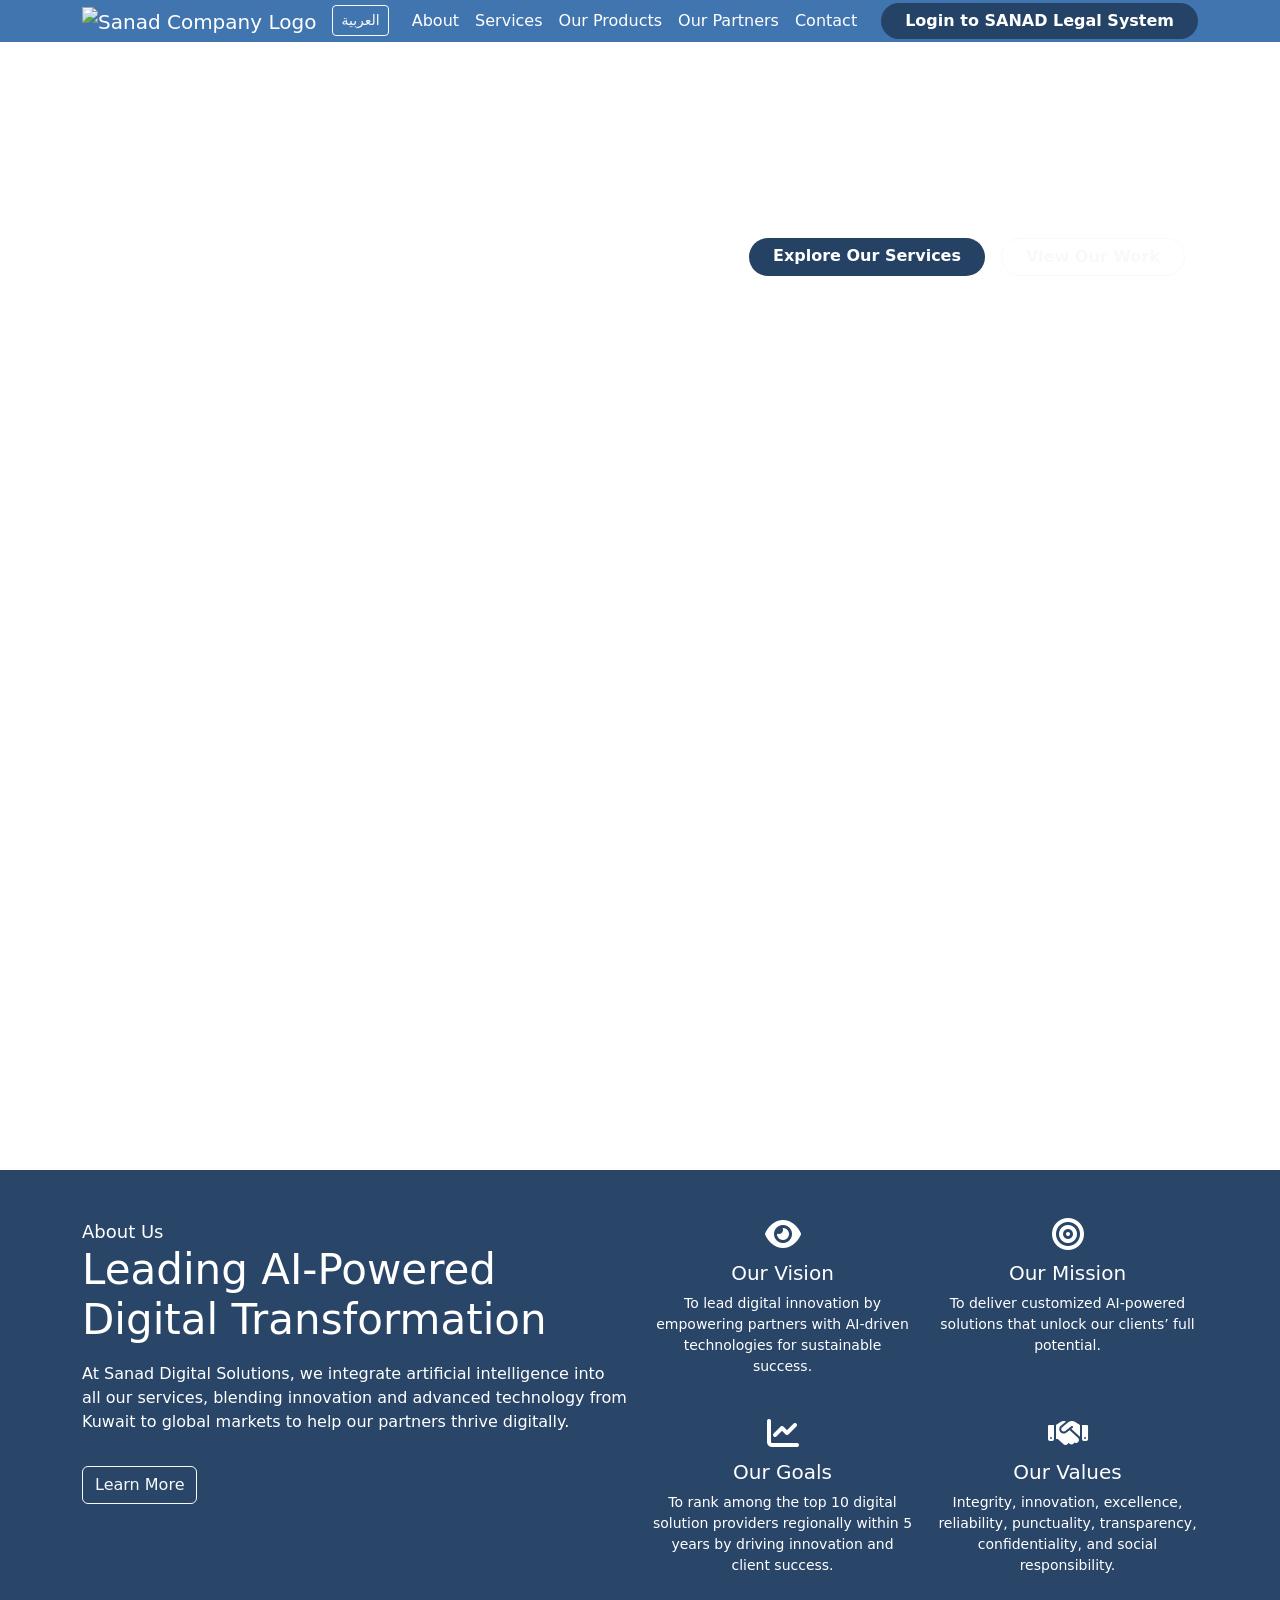
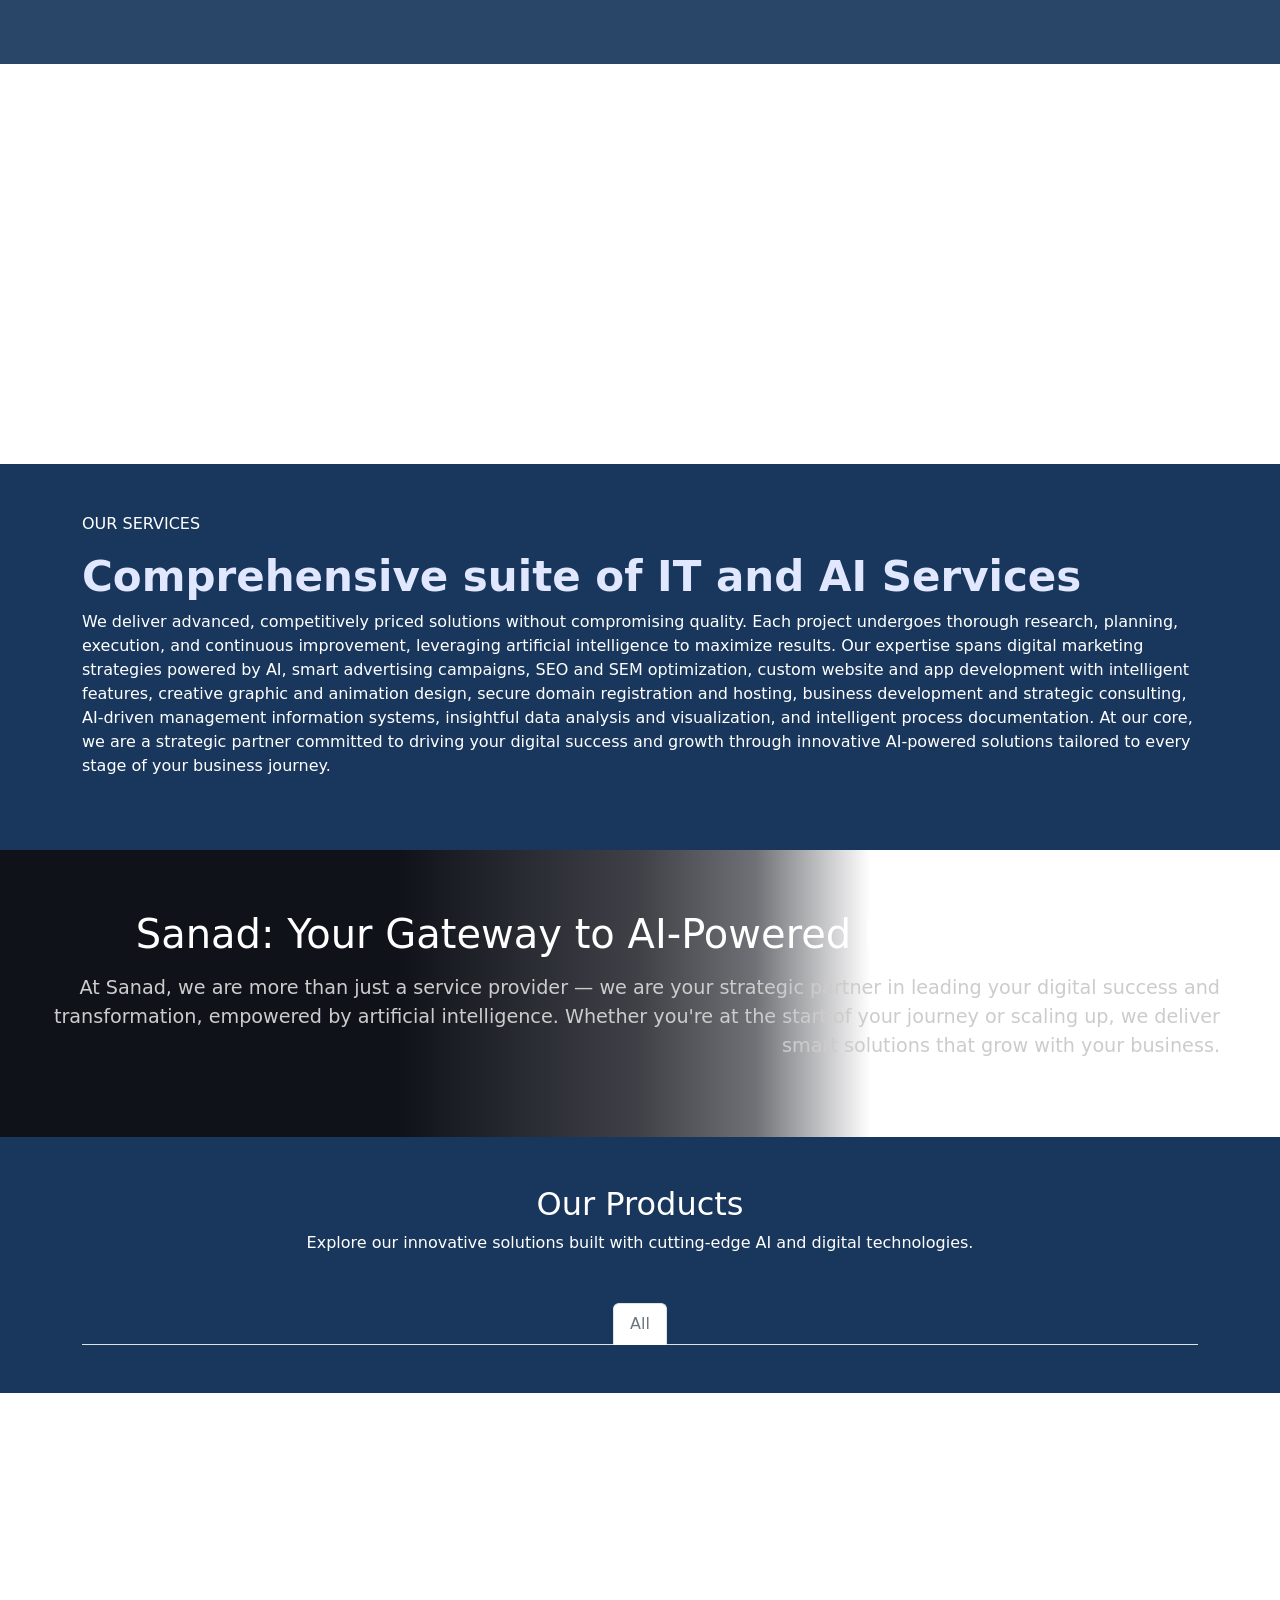
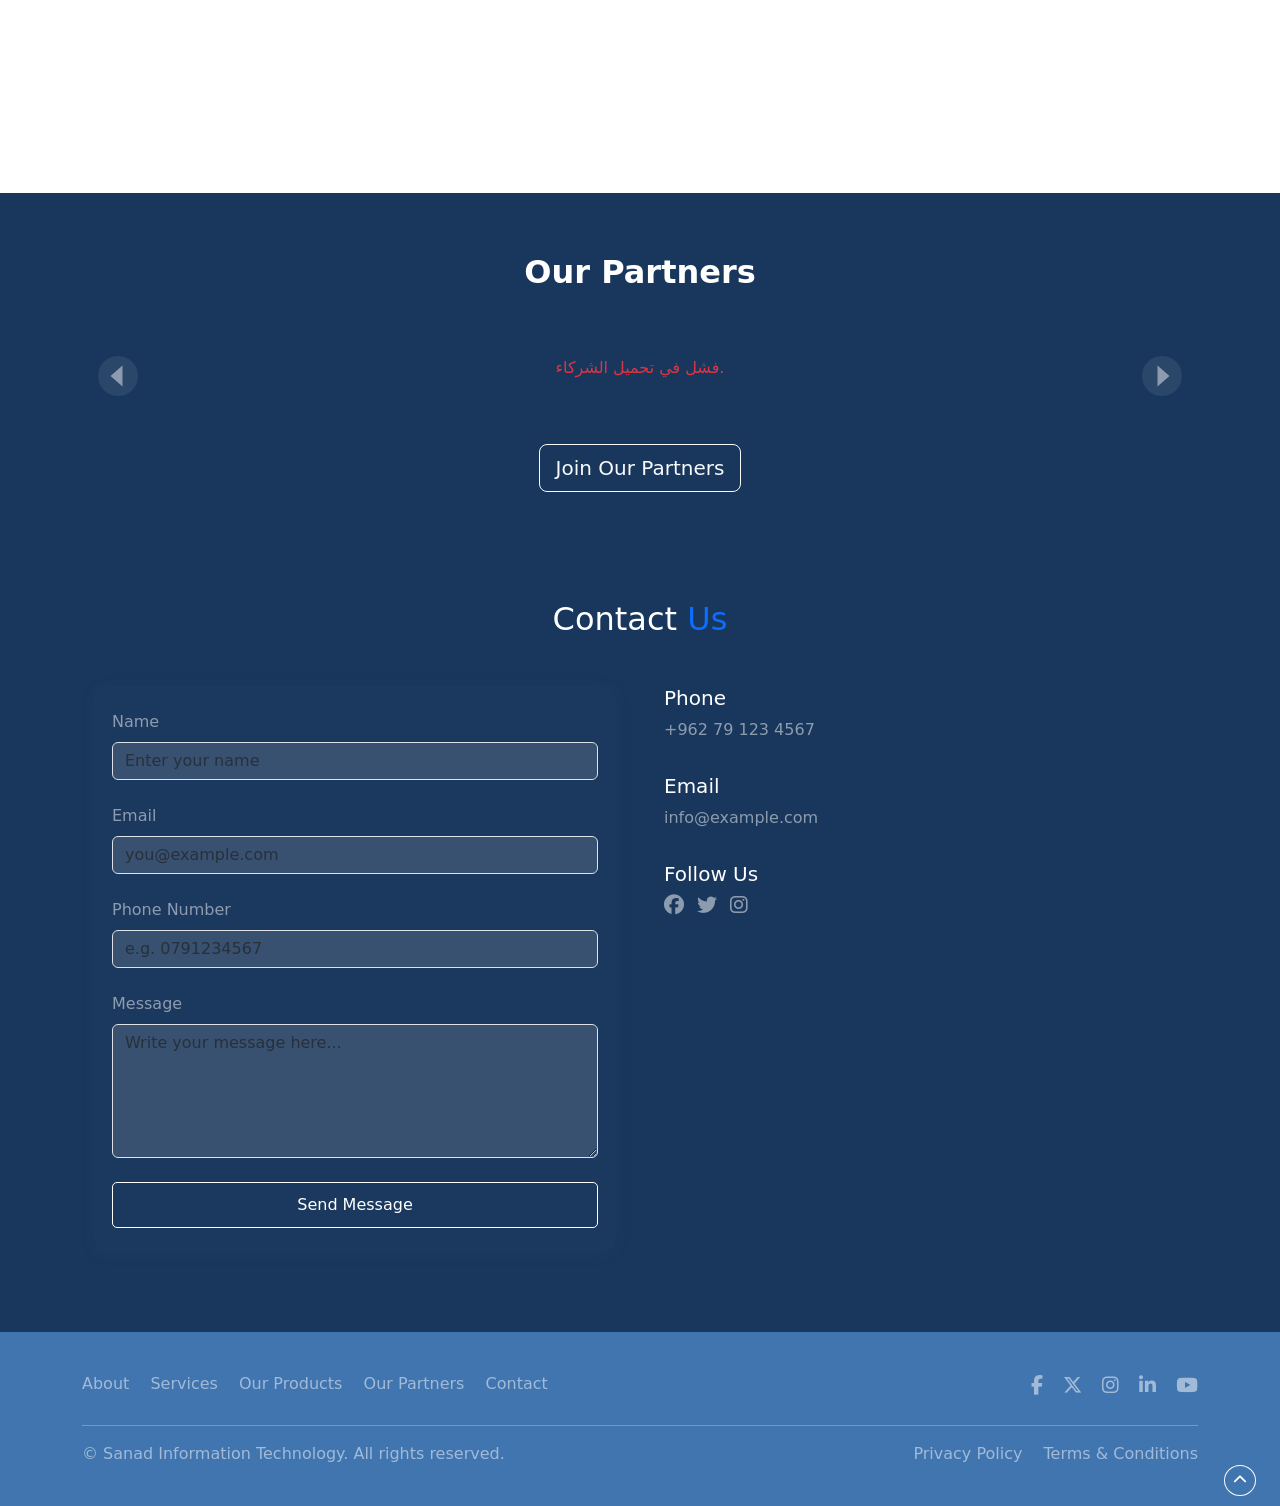
==== commit 956f1146: "Refactor partners.html: Enhance layout and styling, add carousel for partner logos, and improve navi" ====
--- a/Frontend/sanadCompany-main/sanadCompany-main/index.html
+++ b/Frontend/sanadCompany-main/sanadCompany-main/index.html
@@ -5,705 +5,371 @@
     <meta name="viewport" content="width=device-width, initial-scale=1.0">
     <title>SANAD | Your Gateway to AI-Driven Digital Excellence </title>
     <link href="./assets/img/logo.jpg" rel="shortcut icon" type="image/x-icon">
-      <link href="./assets/lang-toggle.js" rel="preload" as="script">
+    <link href="./assets/lang-toggle.js" rel="preload" as="script">
     <link href="https://cdn.jsdelivr.net/npm/aos@2.3.4/dist/aos.css" rel="stylesheet">
-      <link href="https://cdnjs.cloudflare.com/ajax/libs/font-awesome/6.5.0/css/all.min.css" rel="stylesheet">
+    <link href="https://cdnjs.cloudflare.com/ajax/libs/font-awesome/6.5.0/css/all.min.css" rel="stylesheet">
     <link href="https://cdn.jsdelivr.net/npm/bootstrap@5.3.6/dist/css/bootstrap.min.css" rel="stylesheet" integrity="sha384-4Q6Gf2aSP4eDXB8Miphtr37CMZZQ5oXLH2yaXMJ2w8e2ZtHTl7GptT4jmndRuHDT" crossorigin="anonymous">
     <link rel="stylesheet" href="./assets/css/style.css">
 </head>
 <body>
     <!-- start header -->
     <header>
-        <div class=" header-main-div  d-flex flex-column justify-content-between ">
- <!-- navbar -->
-<nav class="navbar  navbar-expand-lg navbar-dark py-0">
-  <div class="container d-flex align-items-center justify-content-between">
-
-    <!-- شعار الشركة -->
-    <a class="navbar-brand me-3" href="#">
-      <img src="./assets/img/sanadLogo.png" alt="logo of sanad company" style="height: 90px;">
-    </a>
-
-    <!-- زر اللغة (يوضع يسارًا دائمًا) -->
-    <button class="btn btn-sm btn-outline-light d-none d-lg-inline" id="langToggle">العربية</button>
-
-    <!-- زر التوغّل للجوال -->
-    <button class="navbar-toggler ms-2" type="button" data-bs-toggle="collapse" data-bs-target="#navbarContent"
-      aria-controls="navbarContent" aria-expanded="false" aria-label="Toggle navigation">
-      <span class="navbar-toggler-icon"></span>
-    </button>
-
-    <!-- محتوى القائمة -->
-    <div class="collapse navbar-collapse justify-content-end mt-3 mt-lg-0" id="navbarContent">
-      <ul class="navbar-nav ms-auto mb-2 mb-lg-0 align-items-lg-center"  id="navList">
-        <li class="nav-item">
-          
-          <a class="nav-link text-white"  href="about.html">About</a>
-        </li>
-        <li class="nav-item">
-          <a class="nav-link text-white"  href="services.html">Services</a>
-        </li>
-        <li class="nav-item">
-          <a class="nav-link text-white"  href="prodacts.html">Our Products</a>
-        </li>
-        <li class="nav-item">
-          <a class="nav-link text-white" href="partners.html">Our Partners</a>
-        </li>
-        <li class="nav-item">
-          <a class="nav-link text-white"  href="contact.html">Contact</a>
-        </li>
-
-        <!-- زر الدخول (يظهر في الجوال بشكل كامل) -->
-        <li class="nav-item ms-lg-3 mt-3 mt-lg-0">
-          <a href="" class="btn sanad-system btn-primary px-4 rounded-pill fw-bold w-100 w-lg-auto">
-            Login to SANAD Legal System
-
-          </a>
-        </li>
-
-        <!-- زر اللغة في الشاشات الصغيرة -->
-        <li class="nav-item mt-3 d-lg-none">
-          <button class="btn btn-sm btn-outline-light w-100"  id="langToggle1">العربية</button>
-        </li>
-      </ul>
-    </div>
-  </div>
-</nav>
-<!-- end navbar -->
-
-<!-- section   in header-->
-<section class="titleSetion container text-white">
-  <div class="row justify-content-between">
-    <div class="start col-12 col-md-5 mb-2">
-      <h1>SANAD | Your Gateway to AI-Driven Digital Excellence</h1>
-    </div>
-
-    <div class="end col-12 col-md-5 mt-2 mb-3">
-      <div class="d-flex flex-wrap justify-content-center justify-content-md-start gap-3">
-        <a href="#service" class="btn-service btn btn-primary px-4 rounded-pill fw-bold">Explore Our Services</a>
-        <a href="#prodacts" class="btn btn-outline-light px-4 rounded-pill fw-bold">View Our Work</a>
-      </div>
-    </div>
-  </div>
-</section>
-<!-- end section -->
-
-
-        </div>
-
-
+        <div class="header-main-div d-flex flex-column justify-content-between">
+            <!-- navbar -->
+            <nav class="navbar navbar-expand-lg navbar-dark py-0">
+                <div class="container d-flex align-items-center justify-content-between">
+                    <!-- Company Logo -->
+                    <a class="navbar-brand me-3" href="#">
+                        <img src="./assets/img/sanadLogo.png" alt="Sanad Company Logo" style="height: 90px;">
+                    </a>
+                    <!-- Language Button (always on the left) -->
+                    <button class="btn btn-sm btn-outline-light d-none d-lg-inline" id="langToggle">Arabic</button>
+                    <!-- Mobile Toggle Button -->
+                    <button class="navbar-toggler ms-2" type="button" data-bs-toggle="collapse" data-bs-target="#navbarContent"
+                        aria-controls="navbarContent" aria-expanded="false" aria-label="Toggle navigation">
+                        <span class="navbar-toggler-icon"></span>
+                    </button>
+                    <!-- Navbar Content -->
+                    <div class="collapse navbar-collapse justify-content-end mt-3 mt-lg-0" id="navbarContent">
+                        <ul class="navbar-nav ms-auto mb-2 mb-lg-0 align-items-lg-center" id="navList">
+                            <li class="nav-item">
+                                <a class="nav-link text-white" href="about.html">About</a>
+                            </li>
+                            <li class="nav-item">
+                                <a class="nav-link text-white" href="services.html">Services</a>
+                            </li>
+                            <li class="nav-item">
+                                <a class="nav-link text-white" href="prodacts.html">Our Products</a>
+                            </li>
+                            <li class="nav-item">
+                                <a class="nav-link text-white" href="partners.html">Our Partners</a>
+                            </li>
+                            <li class="nav-item">
+                                <a class="nav-link text-white" href="contact.html">Contact</a>
+                            </li>
+                            <!-- Login Button (full width on mobile) -->
+                            <li class="nav-item ms-lg-3 mt-3 mt-lg-0">
+                                <a href="" class="btn sanad-system btn-primary px-4 rounded-pill fw-bold w-100 w-lg-auto">
+                                    Login to SANAD Legal System
+                                </a>
+                            </li>
+                            <!-- Language Button for small screens -->
+                            <li class="nav-item mt-3 d-lg-none">
+                                <button class="btn btn-sm btn-outline-light w-100" id="langToggle1">Arabic</button>
+                            </li>
+                        </ul>
+                    </div>
+                </div>
+            </nav>
+            <!-- end navbar -->
+            <!-- section in header -->
+            <section class="titleSetion container text-white">
+                <div class="row justify-content-between">
+                    <div class="start col-12 col-md-5 mb-2">
+                        <h1>SANAD | Your Gateway to AI-Driven Digital Excellence</h1>
+                    </div>
+                    <div class="end col-12 col-md-5 mt-2 mb-3">
+                        <div class="d-flex flex-wrap justify-content-center justify-content-md-start gap-3">
+                            <a href="#service" class="btn-service btn btn-primary px-4 rounded-pill fw-bold">Explore Our Services</a>
+                            <a href="#prodacts" class="btn btn-outline-light px-4 rounded-pill fw-bold">View Our Work</a>
+                        </div>
+                    </div>
+                </div>
+            </section>
+            <!-- end section -->
+        </div>
     </header>
-     <!-- end header -->
+    <!-- end header -->
     <!-- start main -->
-    <main >
-      <!-- about -->
-     <!-- about -->
-<div class="about text-white py-5" id="about">
-  <div class="container">
-    <div class="row">
-      <div class="start col-md-6 mb-4 mb-md-0" data-aos="fade-up">
-        <div class="title">About Us</div>
-        <h2 class="heading-h2">Leading AI-Powered Digital Transformation</h2>
-        <p class="paragraph-4 mt-3">
-          At Sanad Digital Solutions, we integrate artificial intelligence into all our services, blending innovation and advanced technology from Kuwait to global markets to help our partners thrive digitally.
-        </p>
-        <a href="about.html" class="btn btn-outline-light mt-3">Learn More</a>
-      </div>
-
-      <div class="end col-md-6" data-aos="fade-up">
-        <div class="row text-center">
-          <div class="col-6 mb-4">
-            <div class="icon mb-2">
-              <i class="fas fa-eye fa-2x"></i>
-            </div>
-            <h5>Our Vision</h5>
-            <p class="small">
-              To lead digital innovation by empowering partners with AI-driven technologies for sustainable success.
-            </p>
-          </div>
-          <div class="col-6 mb-4">
-            <div class="icon mb-2">
-              <i class="fas fa-bullseye fa-2x"></i>
-            </div>
-            <h5>Our Mission</h5>
-            <p class="small">
-              To deliver customized AI-powered solutions that unlock our clients’ full potential.
-            </p>
-          </div>
-          <div class="col-6 mb-4">
-            <div class="icon mb-2">
-              <i class="fas fa-chart-line fa-2x"></i>
-            </div>
-            <h5>Our Goals</h5>
-            <p class="small">
-              To rank among the top 10 digital solution providers regionally within 5 years by driving innovation and client success.
-            </p>
-          </div>
-          <div class="col-6 mb-4">
-            <div class="icon mb-2">
-              <i class="fas fa-handshake fa-2x"></i>
-            </div>
-            <h5>Our Values</h5>
-            <p class="small">
-              Integrity, innovation, excellence, reliability, punctuality, transparency, confidentiality, and social responsibility.
-            </p>
-          </div>
-        </div>
-      </div>
-    </div>
-  </div>
-</div>
-<!-- end about -->
-
-<!-- end about -->
- <!-- strat parallax img -->
-
- <div class="parallax-container">
-  <img src="./assets/img/backgeroundSections.jpg" class="parallax-img" alt="Background Image">
-  <!-- Optional content -->
-  <!--
-  <div class="parallax-content">
-    <h2>Parallax Section</h2>
-    <p>This is a demo of a parallax effect inside a fixed section</p>
-  </div>
-  -->
-</div>
- <!-- end parallax img -->
-  <!-- strat services -->
-<!-- start services -->
-<section class="service py-5 text-white" id="service">
-  <div class="container">
-    <!-- Title & Description -->
-    <div class="mb-5">
-      <div class="title text-uppercase mb-3">Our Services</div>
-      <h2 class="heading-h2">Comprehensive suite of IT and AI Services</h2>
-      <p class="paragraph">
-        We deliver advanced, competitively priced solutions without compromising quality. Each project undergoes thorough research, planning, execution, and continuous improvement, leveraging artificial intelligence to maximize results. Our expertise spans digital marketing strategies powered by AI, smart advertising campaigns, SEO and SEM optimization, custom website and app development with intelligent features, creative graphic and animation design, secure domain registration and hosting, business development and strategic consulting, AI-driven management information systems, insightful data analysis and visualization, and intelligent process documentation. At our core, we are a strategic partner committed to driving your digital success and growth through innovative AI-powered solutions tailored to every stage of your business journey.
-      </p>
-    </div>
-
-    <!-- Services Grid -->
-       <div class="row g-4" id="servicesContainer"></div>
-    <!-- <div class="row g-4">
-      
-      <div class="col-md-6 col-lg-4" data-aos="fade-up">
-        <a href="services.html" class="service-card-v3 hover-service-card d-block p-4 text-white-50 h-100 shadow-sm custom-hover text-decoration-none position-relative">
-          <h3 class="heading-h3 mb-3">AI-Powered Digital Marketing</h3>
-          <p>Data-driven strategies, audience profiling, and performance measurement to boost visibility and engagement.</p>
-          <img src="./assets/img/arrow.png" alt="Arrow" class="arrow" width="30" />
-        </a>
-      </div>
-
-      <div class="col-md-6 col-lg-4" data-aos="fade-up">
-        <a href="services.html" class="service-card-v3 hover-service-card d-block p-4 text-white-50 h-100 shadow-sm custom-hover text-decoration-none position-relative">
-          <h3 class="heading-h3 mb-3">Smart Advertising Campaigns</h3>
-          <p>AI-driven campaigns on platforms like Meta, Google, TikTok with real-time targeting and dynamic bidding.</p>
-          <img src="./assets/img/arrow.png" alt="Arrow" class="arrow" width="30" />
-        </a>
-      </div>
-      
-      <div class="col-md-6 col-lg-4" data-aos="fade-up">
-        <a href="services.html" class="service-card-v3 hover-service-card d-block p-4 text-white-50 h-100 shadow-sm custom-hover text-decoration-none position-relative">
-          <h3 class="heading-h3 mb-3">SEO & SEM Optimization</h3>
-          <p>Machine learning for keyword optimization, faster SEM campaigns, and interactive performance dashboards.</p>
-          <img src="./assets/img/arrow.png" alt="Arrow" class="arrow" width="30" />
-        </a>
-      </div>
-
-      <div class="col-md-6 col-lg-4" data-aos="fade-up">
-        <a href="services.html" class="service-card-v3 hover-service-card d-block p-4 text-white-50 h-100 shadow-sm custom-hover text-decoration-none position-relative">
-          <h3 class="heading-h3 mb-3">Website & App Development</h3>
-          <p>Scalable websites, e-commerce platforms, chatbots, personalization, and AI-powered security systems.</p>
-          <img src="./assets/img/arrow.png" alt="Arrow" class="arrow" width="30" />
-        </a>
-      </div>
-
-      <div class="col-md-6 col-lg-4" data-aos="fade-up">
-        <a href="services.html" class="service-card-v3 hover-service-card d-block p-4 text-white-50 h-100 shadow-sm custom-hover text-decoration-none position-relative">
-          <h3 class="heading-h3 mb-3">Graphic Design & Animation</h3>
-          <p>Infographics, AI-assisted design, and animation for impactful campaign visuals.</p>
-          <img src="./assets/img/arrow.png" alt="Arrow" class="arrow" width="30" />
-        </a>
-      </div>
-      
-      <div class="col-md-6 col-lg-4" data-aos="fade-up">
-        <a href="services.html" class="service-card-v3 hover-service-card d-block p-4 text-white-50 h-100 shadow-sm custom-hover text-decoration-none position-relative">
-          <h3 class="heading-h3 mb-3">Domain Registration & Hosting</h3>
-          <p>Brand-aligned domain services with smart threat detection and 24/7 monitoring for uptime and security.</p>
-          <img src="./assets/img/arrow.png" alt="Arrow" class="arrow" width="30" />
-        </a>
-      </div>
-      
-      <div class="col-md-6 col-lg-4" data-aos="fade-up">
-        <a href="services.html" class="service-card-v3 hover-service-card d-block p-4 text-white-50 h-100 shadow-sm custom-hover text-decoration-none position-relative">
-          <h3 class="heading-h3 mb-3">Business Development & Strategic Consulting</h3>
-          <p>Smart business analysis, process automation, predictive insights, and market expansion strategies.</p>
-          <img src="./assets/img/arrow.png" alt="Arrow" class="arrow" width="30" />
-        </a>
-      </div>
-      
-      <div class="col-md-6 col-lg-4" data-aos="fade-up">
-        <a href="services.html" class="service-card-v3 hover-service-card d-block p-4 text-white-50 h-100 shadow-sm custom-hover text-decoration-none position-relative">
-          <h3 class="heading-h3 mb-3">AI-Powered Management Information Systems (MIS)</h3>
-          <p>Automated reporting, smart alerts, performance tracking, and reliable scalable information systems.</p>
-          <img src="./assets/img/arrow.png" alt="Arrow" class="arrow" width="30" />
-        </a>
-      </div>
-      
-      <div class="col-md-6 col-lg-4" data-aos="fade-up">
-        <a href="services.html" class="service-card-v3 hover-service-card d-block p-4 text-white-50 h-100 shadow-sm custom-hover text-decoration-none position-relative">
-          <h3 class="heading-h3 mb-3">Data Analysis & Process Documentation</h3>
-          <p>Strategic data insights, interactive dashboards, AI-powered process documentation, and version control.</p>
-          <img src="./assets/img/arrow.png" alt="Arrow" class="arrow" width="30" />
-        </a>
-      </div>
-      
-    </div> -->
-  </div>
-
-
-
-</div>
-</section>
-<!-- end services -->
-
-
-
-
-<!-- start Wataneyya Accelerate -->
-<section id="accelerate" class="section cta-v1">
-  <div class="w-layout-blockcontainer container-5 cta-v1 w-container">
-    <div class="content-wrapper narrow">
-      <div class="content-wrap-2">
-        <div class="title-wrap-2">
-          <h2 class="heading-h2-2 text-white">Sanad: Your Gateway to AI-Powered Digital Excellence</h2>
-        </div>
-        <p class="paragraph-9">
-          At Sanad, we are more than just a service provider — we are your strategic partner in leading your digital success and transformation, empowered by artificial intelligence. Whether you're at the start of your journey or scaling up, we deliver smart solutions that grow with your business.
-        </p>
-      </div>
-    </div>
-  </div>
-
-  <img 
-    sizes="(max-width: 3483px) 100vw, 3483px" 
-    alt="Wataneyya Futuristic Image" 
-    src="./assets/img/altertsetion.jpg" 
-    loading="lazy" 
-    class="cta-image-v1"
-  >
-
-  <div class="cta-v1-cover-2"></div>
-</section>
-<!-- end Wataneyya Accelerate -->
-
-
- <!-- prodact Section -->
-<section id="prodacts" class="prodacts text-white">
-  <!-- Start Our Products Section -->
-  <section id="our-products" class="section portfolio-grid py-5">
-    <div class="container">
-      <div class="text-center mb-5">
-        <h2 class="text-white">Our Products</h2>
-        <p class="text-white">Explore our innovative solutions built with cutting-edge AI and digital technologies.</p>
-      </div>
-
-      <!-- Tabs Navigation -->
-      <ul class="nav nav-tabs justify-content-center mb-4" id="productTabs" role="tablist">
-        <li class="nav-item" role="presentation">
-          <button class="nav-link active text-secondary" id="tab-all" data-bs-toggle="tab" data-bs-target="#all" type="button" role="tab" aria-controls="all" aria-selected="true">All</button>
-        </li>
-        <li class="nav-item" role="presentation">
-          <button class="nav-link text-secondary" id="tab-2023" data-bs-toggle="tab" data-bs-target="#y2023" type="button" role="tab" aria-controls="y2023" aria-selected="false">2023</button>
-        </li>
-        <li class="nav-item" role="presentation">
-          <button class="nav-link text-secondary" id="tab-2024" data-bs-toggle="tab" data-bs-target="#y2024" type="button" role="tab" aria-controls="y2024" aria-selected="false">2024</button>
-        </li>
-        <li class="nav-item" role="presentation">
-          <button class="nav-link text-secondary" id="tab-ai" data-bs-toggle="tab" data-bs-target="#ai" type="button" role="tab" aria-controls="ai" aria-selected="false">AI</button>
-        </li>
-        <li class="nav-item" role="presentation">
-          <button class="nav-link text-secondary" id="tab-health" data-bs-toggle="tab" data-bs-target="#health" type="button" role="tab" aria-controls="health" aria-selected="false">HealthTech</button>
-        </li>
-        
-      </ul>
-
-      <!-- Tabs Content -->
-      <div class="tab-content" id="productTabsContent">
-
-        <!-- All Products -->
-        <div class="tab-pane fade show active" id="all" role="tabpanel" aria-labelledby="tab-all">
-          <div class="row g-4" id="all-products">
-            <!-- Product 1
-            <div class="col-md-4 product-card">
-              <div class="card h-100 bg-dark text-white">
-                <img src="testImg/1.jpg" class="card-img-top" alt="AI Chat Assistant">
-                <div class="card-body d-flex flex-column">
-                  <h5 class="card-title">AI Chat Assistant</h5>
-                  <p class="card-text">Conversational AI for businesses to streamline support and sales.</p>
-                  <a href="prodacts.html" class="btn btn-outline-light mt-auto">Read More</a>
-                </div>
-              </div>
-            </div> -->
-
-            <!-- Product 2 -->
-            <!-- <div class="col-md-4 product-card">
-              <div class="card h-100 bg-dark text-white">
-                <img src="testImg/2.jpg" class="card-img-top" alt="Health Tracker">
-                <div class="card-body d-flex flex-column">
-                  <h5 class="card-title">Health Tracker</h5>
-                  <p class="card-text">Monitor and improve wellness with real-time analytics and insights.</p>
-                  <a href="prodacts.html" class="btn btn-outline-light mt-auto">Read More</a>
-                </div>
-              </div>
-            </div> -->
-
-            <!-- Product 3 -->
-            <!-- <div class="col-md-4 product-card">
-              <div class="card h-100 bg-dark text-white">
-                <img src="testImg/3.jpg" class="card-img-top" alt="EduSmart Platform">
-                <div class="card-body d-flex flex-column">
-                  <h5 class="card-title">EduSmart Platform</h5>
-                  <p class="card-text">AI-powered learning tools for interactive education experiences.</p>
-                  <a href="prodacts.html" class="btn btn-outline-light mt-auto">Read More</a>
-                </div>
-              </div>
-            </div> -->
-          </div>
-        </div>
-
-        <!-- 2023 Products -->
-        <div class="tab-pane fade" id="y2023" role="tabpanel" aria-labelledby="tab-2023">
-        <div class="row g-4" id="products-2023">
-            <!-- Product -->
-            <!-- <div class="col-md-4 product-card">
-              <div class="card h-100 bg-dark text-white">
-                <img src="testImg/4.jpg" class="card-img-top" alt="Startup Booster">
-                <div class="card-body d-flex flex-column">
-                  <h5 class="card-title">Startup Booster</h5>
-                  <p class="card-text">Accelerate your startup with curated tools and mentorship programs.</p>
-                  <a href="prodacts.html" class="btn btn-outline-light mt-auto">Read More</a>
-                </div>
-              </div>
-            </div> -->
-          </div>
-        </div>
-
-        <!-- 2024 Products -->
-        <div class="tab-pane fade" id="y2024" role="tabpanel" aria-labelledby="tab-2024">
-          <div class="row g-4" id="products-2024">
-            <!-- Product -->
-            <!-- <div class="col-md-4 product-card">
-              <div class="card h-100 bg-dark text-white">
-                <img src="testImg/5.jpg" class="card-img-top" alt="AI Financial Analyst">
-                <div class="card-body d-flex flex-column">
-                  <h5 class="card-title">AI Financial Analyst</h5>
-                  <p class="card-text">Predict market trends and manage portfolios using AI analytics.</p>
-                  <a href="prodacts.html" class="btn btn-outline-light mt-auto">Read More</a>
-                </div>
-              </div>
-            </div> -->
-          </div>
-        </div>
-
-        <!-- AI Products -->
-        <div class="tab-pane fade" id="ai" role="tabpanel" aria-labelledby="tab-ai">
-          <div class="row g-4" id="products-ai">
-            <!-- Product -->
-            <!-- <div class="col-md-4 product-card">
-              <div class="card h-100 bg-dark text-white">
-                <img src="https://picsum.photos/id/1043/600/400" class="card-img-top" alt="AI Writer Pro">
-                <div class="card-body d-flex flex-column">
-                  <h5 class="card-title">AI Writer Pro</h5>
-                  <p class="card-text">Generate high-quality content faster using natural language AI.</p>
-                  <a href="prodacts.html" class="btn btn-outline-light mt-auto">Read More</a>
-                </div>
-              </div>
-            </div> -->
-          </div>
-        </div>
-
-        <!-- HealthTech Products -->
-        <div class="tab-pane fade" id="health" role="tabpanel" aria-labelledby="tab-health">
-         <div class="row g-4" id="products-health">
-            <!-- Product -->
-            <!-- <div class="col-md-4 product-card">
-              <div class="card h-100 bg-dark text-white">
-                <img src="https://picsum.photos/id/1047/600/400" class="card-img-top" alt="Smart Clinic">
-                <div class="card-body d-flex flex-column">
-                  <h5 class="card-title">Smart Clinic</h5>
-                  <p class="card-text">AI-integrated patient management system for modern clinics.</p>
-                  <a href="prodacts.html" class="btn btn-outline-light mt-auto">Read More</a>
-                </div>
-              </div>
-            </div> -->
-          </div>
-        </div>
-
-      </div>
-    </div>
-  </section>
-</section>
-
-
-
-  <!--end prodact section   -->
-  <!-- strat parallax img -->
-
-<div class="parallax-container">
-  <img src="./assets/img/backgeroundSections.jpg" class="parallax-img" alt="Background Image">
-  <!-- Optional content -->
-  <!--
-  <div class="parallax-content">
-    <h2>Parallax Section</h2>
-    <p>This is a demo of a parallax effect inside a fixed section</p>
-  </div>
-  -->
-</div>
- <!-- end parallax img -->
-
-<!-- start partners -->
-<section id="partners" class="partners-section text-center">
-  <h2 class="partners-title">Our Partners</h2>
-
-  <div id="partnersCarousel" class="carousel slide" data-bs-ride="carousel" data-bs-interval="3000">
-    <!-- Indicators -->
-    <div class="carousel-indicators mb-4">
-      <button type="button" data-bs-target="#partnersCarousel" data-bs-slide-to="0" class="active" aria-current="true" aria-label="الشريحة 1"></button>
-      <button type="button" data-bs-target="#partnersCarousel" data-bs-slide-to="1" aria-label="الشريحة 2"></button>
-    </div>
-
-    <!-- Slides -->
-    <div class="carousel-inner">
-      <!-- Slide 1 -->
-      <div class="carousel-item active">
-        <div class="row mx-5">
-          <div class="col-4">
-            <img src="https://upload.wikimedia.org/wikipedia/commons/4/44/Microsoft_logo.svg" class="img-fluid" alt="Microsoft">
-          </div>
-          <div class="col-4">
-            <img src="https://upload.wikimedia.org/wikipedia/commons/4/44/Microsoft_logo.svg" class="img-fluid" alt="Microsoft">
-          </div>
-          <div class="col-4">
-            <img src="https://upload.wikimedia.org/wikipedia/commons/4/44/Microsoft_logo.svg" class="img-fluid" alt="Microsoft">
-          </div>
-        </div>
-      </div>
-
-      <!-- Slide 2 -->
-      <div class="carousel-item">
-        <div class="row mx-5">
-          <div class="col-4">
-            <img src="https://upload.wikimedia.org/wikipedia/commons/f/fa/Apple_logo_black.svg" class="img-fluid" alt="Apple">
-          </div>
-          <div class="col-4">
-            <img src="https://upload.wikimedia.org/wikipedia/commons/f/fa/Apple_logo_black.svg" class="img-fluid" alt="Apple">
-          </div>
-          <div class="col-4">
-            <img src="https://upload.wikimedia.org/wikipedia/commons/f/fa/Apple_logo_black.svg" class="img-fluid" alt="Apple">
-          </div>
-        </div>
-      </div>
-    </div>
-
-    <!-- Controls -->
-    <button class="carousel-control-prev" type="button" data-bs-target="#partnersCarousel" data-bs-slide="prev">
-      <span class="carousel-control-prev-icon" aria-hidden="true"></span>
-      <span class="visually-hidden">السابق</span>
-    </button>
-    <button class="carousel-control-next" type="button" data-bs-target="#partnersCarousel" data-bs-slide="next">
-      <span class="carousel-control-next-icon" aria-hidden="true"></span>
-      <span class="visually-hidden">التالي</span>
-    </button>
-  </div>
-
-  <!-- Join Our Partners Button -->
-  <div class="mt-5">
-    <a href="#contact" class="btn btn-outline-light btn-lg   ">Join Our Partners</a>
-  </div>
-</section>
-<!-- end partners -->
-
- 
-      <!--start blog section-->
-     <!-- <div class="blog-section  py-5">
-      <div class="container">
-        <div class="text-center mb-5">
-          <h2 class="fw-bold text-white">Featured Articles</h2>
-        </div>
-        <div class="row g-4">
-          <div class="col-12 col-md-6 col-lg-4">
-            <div class="card h-100 shadow-sm" data-aos="fade-up">
-              <img src="https://picsum.photos/seed/article1/600/400" class="card-img-top" alt="Article 1 Thumbnail">
-              <div class="card-body">
-                <h3 class="h5 fw-bold">First Article Title</h3>
-                <p class="card-text">This is a short excerpt from the article giving a quick insight to attract readers.</p>
-                <a href="article.html" class="btn btn-custom">Read More</a>
-              </div>
-            </div>
-          </div>
-
-          <div class="col-12 col-md-6 col-lg-4">
-            <div class="card h-100 shadow-sm" data-aos="fade-up" data-aos-delay="100">
-              <img src="https://picsum.photos/seed/article3/600/400" class="card-img-top" alt="Article 3 Thumbnail">
-              <div class="card-body">
-                <h3 class="h5 fw-bold">Second Article Title</h3>
-                <p class="card-text">This is a brief excerpt of the second article to engage the reader.</p>
-                <a href="article.html" class="btn btn-custom">Read More</a>
-              </div>
-            </div>
-          </div>
-
-          <div class="col-12 col-md-6 col-lg-4">
-            <div class="card h-100 shadow-sm" data-aos="fade-up" data-aos-delay="200">
-              <img src="https://picsum.photos/seed/article1/600/400" class="card-img-top" alt="Article 1 Thumbnail">
-              <div class="card-body">
-                <h3 class="h5 fw-bold">Third Article Title</h3>
-                <p class="card-text">A short excerpt from the third article to catch attention and encourage reading.</p>
-                <a href="article.html" class="btn btn-custom">Read More</a>
-              </div>
-            </div>
-          </div>
-        </div>
-
-        <div class="text-center mt-5">
-          <a href="article.html" class="btn btn-outline-light btn-lg">View All Articles</a>
-        </div>
-      </div>
-      </div>  -->
-<!--end blog section-->
-
-
- <!-- start section Contact Us -->
-<section class="contact" id="contact">
-  <div class="container py-5">
-    <div class="text-center mb-5">
-      <h2 class="text-white">Contact <span class="text-primary">Us</span></h2>
-    </div>
-
-    <div class="row">
-      <!-- Left Column: Contact Form -->
-      <div class="col-md-6 mb-4" >
-        <form id="contactForm">
-          <div class="mb-3">
-            <label for="name" class="form-label text-white-50">Name</label>
-            <input type="text" class="form-control" id="name" placeholder="Enter your name" required>
-          </div>
-          <div class="mb-3">
-            <label for="email" class="form-label text-white-50">Email</label>
-            <input type="email" class="form-control" id="email" placeholder="you@example.com" required>
-          </div>
-          <div class="mb-3">
-            <label for="phone" class="form-label text-white-50">Phone Number</label>
-            <input type="tel" class="form-control" id="phone" placeholder="e.g. 0791234567" required>
-          </div>
-          <div class="mb-3">
-            <label for="message" class="form-label text-white-50">Message</label>
-            <textarea class="form-control" id="message" rows="5" placeholder="Write your message here..." required></textarea>
-          </div>
-          <div class="text-center">
-            <button type="submit" class="btn btn-outline-primary w-100">Send Message</button>
-          </div>
-        </form>
-      </div>
-
-      <!-- Right Column: Contact Info + Map -->
-      <div class="col-md-6" >
-        <div class="mb-4">
-          <h5 class="text-white">Phone</h5>
-          <p class="text-white-50">+962 79 123 4567</p>
-        </div>
-        <div class="mb-4">
-          <h5 class="text-white">Email</h5>
-          <p class="text-white-50">info@example.com</p>
-        </div>
-        <div class="mb-4">
-          <h5 class="text-white">Follow Us</h5>
-          <a href="#" class="text-white-50 me-2"><i class="fab fa-facebook fa-lg"></i></a>
-          <a href="#" class="text-white-50 me-2"><i class="fab fa-twitter fa-lg"></i></a>
-          <a href="#" class="text-white-50"><i class="fab fa-instagram fa-lg"></i></a>
-        </div>
-        <div class="mt-4">
-          <iframe
-            src="https://www.google.com/maps/embed?pb=PUT_YOUR_VALID_MAP_LINK_HERE"
-            width="100%" height="250" style="border:0;" 
-            allowfullscreen="" loading="lazy" 
-            referrerpolicy="no-referrer-when-downgrade">
-          </iframe>
-        </div>
-      </div>
-    </div>
-  </div>
-</section>
-<!-- end section Contact Us -->
-
-
-
+    <main>
+        <!-- about -->
+        <div class="about text-white py-5" id="about">
+            <div class="container">
+                <div class="row">
+                    <div class="start col-md-6 mb-4 mb-md-0" data-aos="fade-up">
+                        <div class="title">About Us</div>
+                        <h2 class="heading-h2">Leading AI-Powered Digital Transformation</h2>
+                        <p class="paragraph-4 mt-3">
+                            At Sanad Digital Solutions, we integrate artificial intelligence into all our services, blending innovation and advanced technology from Kuwait to global markets to help our partners thrive digitally.
+                        </p>
+                        <a href="about.html" class="btn btn-outline-light mt-3">Learn More</a>
+                    </div>
+                    <div class="end col-md-6" data-aos="fade-up">
+                        <div class="row text-center">
+                            <div class="col-6 mb-4">
+                                <div class="icon mb-2">
+                                    <i class="fas fa-eye fa-2x"></i>
+                                </div>
+                                <h5>Our Vision</h5>
+                                <p class="small">
+                                    To lead digital innovation by empowering partners with AI-driven technologies for sustainable success.
+                                </p>
+                            </div>
+                            <div class="col-6 mb-4">
+                                <div class="icon mb-2">
+                                    <i class="fas fa-bullseye fa-2x"></i>
+                                </div>
+                                <h5>Our Mission</h5>
+                                <p class="small">
+                                    To deliver customized AI-powered solutions that unlock our clients’ full potential.
+                                </p>
+                            </div>
+                            <div class="col-6 mb-4">
+                                <div class="icon mb-2">
+                                    <i class="fas fa-chart-line fa-2x"></i>
+                                </div>
+                                <h5>Our Goals</h5>
+                                <p class="small">
+                                    To rank among the top 10 digital solution providers regionally within 5 years by driving innovation and client success.
+                                </p>
+                            </div>
+                            <div class="col-6 mb-4">
+                                <div class="icon mb-2">
+                                    <i class="fas fa-handshake fa-2x"></i>
+                                </div>
+                                <h5>Our Values</h5>
+                                <p class="small">
+                                    Integrity, innovation, excellence, reliability, punctuality, transparency, confidentiality, and social responsibility.
+                                </p>
+                            </div>
+                        </div>
+                    </div>
+                </div>
+            </div>
+        </div>
+        <!-- end about -->
+        <!-- start parallax img -->
+        <div class="parallax-container">
+            <img src="./assets/img/backgeroundSections.jpg" class="parallax-img" alt="Background Image">
+        </div>
+        <!-- end parallax img -->
+        <!-- start services -->
+        <section class="service py-5 text-white" id="service">
+            <div class="container">
+                <!-- Title & Description -->
+                <div class="mb-5">
+                    <div class="title text-uppercase mb-3">Our Services</div>
+                    <h2 class="heading-h2">Comprehensive suite of IT and AI Services</h2>
+                    <p class="paragraph">
+                        We deliver advanced, competitively priced solutions without compromising quality. Each project undergoes thorough research, planning, execution, and continuous improvement, leveraging artificial intelligence to maximize results. Our expertise spans digital marketing strategies powered by AI, smart advertising campaigns, SEO and SEM optimization, custom website and app development with intelligent features, creative graphic and animation design, secure domain registration and hosting, business development and strategic consulting, AI-driven management information systems, insightful data analysis and visualization, and intelligent process documentation. At our core, we are a strategic partner committed to driving your digital success and growth through innovative AI-powered solutions tailored to every stage of your business journey.
+                    </p>
+                </div>
+                <!-- Services Grid -->
+                <div class="row g-4" id="servicesContainer"></div>
+            </div>
+        </section>
+        <!-- end services -->
+        <!-- start Wataneyya Accelerate -->
+        <section id="accelerate" class="section cta-v1">
+            <div class="w-layout-blockcontainer container-5 cta-v1 w-container">
+                <div class="content-wrapper narrow">
+                    <div class="content-wrap-2">
+                        <div class="title-wrap-2">
+                            <h2 class="heading-h2-2 text-white">Sanad: Your Gateway to AI-Powered Digital Excellence</h2>
+                        </div>
+                        <p class="paragraph-9">
+                            At Sanad, we are more than just a service provider — we are your strategic partner in leading your digital success and transformation, empowered by artificial intelligence. Whether you're at the start of your journey or scaling up, we deliver smart solutions that grow with your business.
+                        </p>
+                    </div>
+                </div>
+            </div>
+            <img 
+                sizes="(max-width: 3483px) 100vw, 3483px" 
+                alt="Wataneyya Futuristic Image" 
+                src="./assets/img/altertsetion.jpg" 
+                loading="lazy" 
+                class="cta-image-v1"
+            >
+            <div class="cta-v1-cover-2"></div>
+        </section>
+        <!-- end Wataneyya Accelerate -->
+        <!-- prodact Section -->
+        <section id="prodacts" class="prodacts text-white">
+            <section id="our-products" class="section portfolio-grid py-5">
+                <div class="container">
+                    <div class="text-center mb-5">
+                        <h2 class="text-white">Our Products</h2>
+                        <p class="text-white">Explore our innovative solutions built with cutting-edge AI and digital technologies.</p>
+                    </div>
+                    <!-- Tabs Navigation -->
+                    <ul class="nav nav-tabs justify-content-center mb-4" id="productTabs" role="tablist">
+                        <li class="nav-item" role="presentation">
+                            <button class="nav-link active text-secondary" id="tab-all" data-bs-toggle="tab" data-bs-target="#all" type="button" role="tab" aria-controls="all" aria-selected="true">All</button>
+                        </li>
+                        <li class="nav-item" role="presentation">
+                            <button class="nav-link text-secondary" id="tab-2023" data-bs-toggle="tab" data-bs-target="#y2023" type="button" role="tab" aria-controls="y2023" aria-selected="false">2023</button>
+                        </li>
+                        <li class="nav-item" role="presentation">
+                            <button class="nav-link text-secondary" id="tab-2024" data-bs-toggle="tab" data-bs-target="#y2024" type="button" role="tab" aria-controls="y2024" aria-selected="false">2024</button>
+                        </li>
+                        <li class="nav-item" role="presentation">
+                            <button class="nav-link text-secondary" id="tab-ai" data-bs-toggle="tab" data-bs-target="#ai" type="button" role="tab" aria-controls="ai" aria-selected="false">AI</button>
+                        </li>
+                        <li class="nav-item" role="presentation">
+                            <button class="nav-link text-secondary" id="tab-health" data-bs-toggle="tab" data-bs-target="#health" type="button" role="tab" aria-controls="health" aria-selected="false">HealthTech</button>
+                        </li>
+                    </ul>
+                    <!-- Tabs Content -->
+                    <div class="tab-content" id="productTabsContent">
+                        <div class="tab-pane fade show active" id="all" role="tabpanel" aria-labelledby="tab-all">
+                            <div class="row g-4" id="all-products"></div>
+                        </div>
+                        <div class="tab-pane fade" id="y2023" role="tabpanel" aria-labelledby="tab-2023">
+                            <div class="row g-4" id="products-2023"></div>
+                        </div>
+                        <div class="tab-pane fade" id="y2024" role="tabpanel" aria-labelledby="tab-2024">
+                            <div class="row g-4" id="products-2024"></div>
+                        </div>
+                        <div class="tab-pane fade" id="ai" role="tabpanel" aria-labelledby="tab-ai">
+                            <div class="row g-4" id="products-ai"></div>
+                        </div>
+                        <div class="tab-pane fade" id="health" role="tabpanel" aria-labelledby="tab-health">
+                            <div class="row g-4" id="products-health"></div>
+                        </div>
+                    </div>
+                </div>
+            </section>
+        </section>
+        <!-- end prodact section -->
+        <!-- start parallax img -->
+        <div class="parallax-container">
+            <img src="./assets/img/backgeroundSections.jpg" class="parallax-img" alt="Background Image">
+        </div>
+        <!-- end parallax img -->
+        <!-- start partners -->
+        <section id="partners" class="partners-section text-center">
+            <h2 class="partners-title">Our Partners</h2>
+            <div id="partnersGrid" class="row g-4 mt-4">
+                <div id="carouselPartners" class="carousel slide" data-bs-ride="carousel" data-bs-interval="3000">
+                    <div class="carousel-inner" id="carouselInner"></div>
+                    <button class="carousel-control-prev" type="button" data-bs-target="#carouselPartners" data-bs-slide="prev">
+                        <span class="carousel-control-prev-icon" aria-hidden="true"></span>
+                        <span class="visually-hidden">Previous</span>
+                    </button>
+                    <button class="carousel-control-next" type="button" data-bs-target="#carouselPartners" data-bs-slide="next">
+                        <span class="carousel-control-next-icon" aria-hidden="true"></span>
+                        <span class="visually-hidden">Next</span>
+                    </button>
+                </div>
+            </div>
+            <div class="mt-5">
+                <a href="#contact" class="btn btn-outline-light btn-lg">Join Our Partners</a>
+            </div>
+        </section>
+        <!-- end partners -->
+        <!-- start section Contact Us -->
+        <section class="contact" id="contact">
+            <div class="container py-5">
+                <div class="text-center mb-5">
+                    <h2 class="text-white">Contact <span class="text-primary">Us</span></h2>
+                </div>
+                <div class="row">
+                    <!-- Left Column: Contact Form -->
+                    <div class="col-md-6 mb-4">
+                        <form id="contactForm">
+                            <div class="mb-3">
+                                <label for="name" class="form-label text-white-50">Name</label>
+                                <input type="text" class="form-control" id="name" placeholder="Enter your name" required>
+                            </div>
+                            <div class="mb-3">
+                                <label for="email" class="form-label text-white-50">Email</label>
+                                <input type="email" class="form-control" id="email" placeholder="you@example.com" required>
+                            </div>
+                            <div class="mb-3">
+                                <label for="phone" class="form-label text-white-50">Phone Number</label>
+                                <input type="tel" class="form-control" id="phone" placeholder="e.g. 0791234567" required>
+                            </div>
+                            <div class="mb-3">
+                                <label for="message" class="form-label text-white-50">Message</label>
+                                <textarea class="form-control" id="message" rows="5" placeholder="Write your message here..." required></textarea>
+                            </div>
+                            <div class="text-center">
+                                <button type="submit" class="btn btn-outline-primary w-100">Send Message</button>
+                            </div>
+                        </form>
+                    </div>
+                    <!-- Right Column: Contact Info + Map -->
+                    <div class="col-md-6">
+                        <div class="mb-4">
+                            <h5 class="text-white">Phone</h5>
+                            <p class="text-white-50">+962 79 123 4567</p>
+                        </div>
+                        <div class="mb-4">
+                            <h5 class="text-white">Email</h5>
+                            <p class="text-white-50">info@example.com</p>
+                        </div>
+                        <div class="mb-4">
+                            <h5 class="text-white">Follow Us</h5>
+                            <a href="#" class="text-white-50 me-2"><i class="fab fa-facebook fa-lg"></i></a>
+                            <a href="#" class="text-white-50 me-2"><i class="fab fa-twitter fa-lg"></i></a>
+                            <a href="#" class="text-white-50"><i class="fab fa-instagram fa-lg"></i></a>
+                        </div>
+                        <div class="mt-4">
+                            <iframe
+                                src="https://www.google.com/maps/embed?pb=PUT_YOUR_VALID_MAP_LINK_HERE"
+                                width="100%" height="250" style="border:0;" 
+                                allowfullscreen="" loading="lazy" 
+                                referrerpolicy="no-referrer-when-downgrade">
+                            </iframe>
+                        </div>
+                    </div>
+                </div>
+            </div>
+        </section>
+        <!-- end section Contact Us -->
     </main>
-<!-- end main -->
-
-<!-- start footer -->
- 
-  <footer class="footer position-relative  ">
-     <div class="position-absolute " style="    right: 24px;bottom: 10px;">
-        <!-- زر الرجوع للأعلى داخل الفوتر -->
-        <a href="#top" class="btn btn-outline-light btn-sm rounded-circle" title="Back to Top">
-          <i class="fas fa-chevron-up text-white"></i>
-        </a>
-      </div>
-    <div class="container position-relative">
-      <!-- Links Menu -->
-      <div class="row mb-4 ">
-        <div class=" forter-aSide col-md-6 text-md-start text-white-50 text-center ">
-          <a href="#about" class="me-3 text-white-50">About</a>
-          <a href="#service" class="me-3 text-white-50">Services</a>
-          <a href="#prodacts" class="me-3 text-white-50">Our Products</a>
-          <a href="#partners" class="me-3 text-white-50">Our Partners</a>
-          <a href="#contact" class="text-white-50">Contact</a>
-        </div>
-        <div class="col-md-6 text-md-end text-center">
-         
-           <a href="#" class="social-icon text-white-50"><i class="fab fa-facebook-f"></i></a>
-          <a href="#" class="social-icon text-white-50"><i class="fab fa-x-twitter"></i></a>
-          <a href="#" class="social-icon text-white-50"><i class="fab fa-instagram"></i></a>
-          <a href="#" class="social-icon text-white-50"><i class="fab fa-linkedin-in"></i></a>
-          <a href="#" class="social-icon text-white-50"><i class="fab fa-youtube"></i></a>
-        </div>
-      </div>
-
-      <hr class="text-white">
-
-      <!-- Bottom Row -->
-      <div class="row align-items-center">
-        <div class="col-md-6 text-md-start text-center mb-3 mb-md-0">
-          <span class="text-white-50">© Sanad Information Technology. All rights reserved.</span>
-        </div>
-        <div class="col-md-6 text-md-end text-center">
-          <a href="#" class="me-3 text-white-50">Privacy Policy</a>
-          <a href="#" class="text-white-50">Terms & Conditions</a>
-        </div>
-       
-      </div>
-    </div>
-     
-  </footer>
-
-
-<!-- end footer -->
-
-
     <!-- end main -->
-<!-- AOS JS -->
-<script src="https://cdn.jsdelivr.net/npm/aos@2.3.4/dist/aos.js"></script>
-<script>
-  AOS.init();
-</script>
-
+    <!-- start footer -->
+    <footer class="footer position-relative">
+        <div class="position-absolute" style="right: 24px;bottom: 10px;">
+            <!-- Back to Top Button in Footer -->
+            <a href="#top" class="btn btn-outline-light btn-sm rounded-circle" title="Back to Top">
+                <i class="fas fa-chevron-up text-white"></i>
+            </a>
+        </div>
+        <div class="container position-relative">
+            <!-- Links Menu -->
+            <div class="row mb-4">
+                <div class="forter-aSide col-md-6 text-md-start text-white-50 text-center">
+                    <a href="#about" class="me-3 text-white-50">About</a>
+                    <a href="#service" class="me-3 text-white-50">Services</a>
+                    <a href="#prodacts" class="me-3 text-white-50">Our Products</a>
+                    <a href="#partners" class="me-3 text-white-50">Our Partners</a>
+                    <a href="#contact" class="text-white-50">Contact</a>
+                </div>
+                <div class="col-md-6 text-md-end text-center">
+                    <a href="#" class="social-icon text-white-50"><i class="fab fa-facebook-f"></i></a>
+                    <a href="#" class="social-icon text-white-50"><i class="fab fa-x-twitter"></i></a>
+                    <a href="#" class="social-icon text-white-50"><i class="fab fa-instagram"></i></a>
+                    <a href="#" class="social-icon text-white-50"><i class="fab fa-linkedin-in"></i></a>
+                    <a href="#" class="social-icon text-white-50"><i class="fab fa-youtube"></i></a>
+                </div>
+            </div>
+            <hr class="text-white">
+            <!-- Bottom Row -->
+            <div class="row align-items-center">
+                <div class="col-md-6 text-md-start text-center mb-3 mb-md-0">
+                    <span class="text-white-50">© Sanad Information Technology. All rights reserved.</span>
+                </div>
+                <div class="col-md-6 text-md-end text-center">
+                    <a href="#" class="me-3 text-white-50">Privacy Policy</a>
+                    <a href="#" class="text-white-50">Terms & Conditions</a>
+                </div>
+            </div>
+        </div>
+    </footer>
+    <!-- end footer -->
+    <!-- AOS JS -->
+    <script src="https://cdn.jsdelivr.net/npm/aos@2.3.4/dist/aos.js"></script>
+    <script>
+        AOS.init();
+    </script>
     <script src="https://cdn.jsdelivr.net/npm/bootstrap@5.3.6/dist/js/bootstrap.bundle.min.js" integrity="sha384-j1CDi7MgGQ12Z7Qab0qlWQ/Qqz24Gc6BM0thvEMVjHnfYGF0rmFCozFSxQBxwHKO" crossorigin="anonymous"></script>
     <script src="./assets/js/script.js"></script>
-  <script src="./assets/js/lang-toggle.js"></script>
+    <script src="./assets/js/lang-toggle.js"></script>
     <script src="./assets/js/Services.js"></script>
-     <script src="./assets/js/Products.js"></script>
-     <script src="./assets/js/contact.js"></script>
+    <script src="./assets/js/Products.js"></script>
+    <script src="./assets/js/contact.js"></script>
+    <script src="./assets/js/partners.js"></script>
 </body>
 </html>
--- a/Frontend/sanadCompany-main/sanadCompany-main/assets/css/style.css
+++ b/Frontend/sanadCompany-main/sanadCompany-main/assets/css/style.css
@@ -329,6 +329,8 @@
   box-shadow: 0 20px 40px rgba(255, 255, 255, 0.25);
   z-index: 10;
 }
+
+
  @media (max-width: 576px) {
     #productTabs .nav-link {
       white-space: nowrap;
@@ -336,6 +338,7 @@
       padding: 0.5rem 0.75rem;
     }
   }
+  
 
 /* #productTabsContent .product-card .card-img-top {
   transition: transform 0.35s ease;
@@ -604,3 +607,25 @@
   margin-left: auto !important;
   max-width: 100% !important;
 }
+
+
+#all-products,
+#cat-*/ {
+  display: flex;
+  flex-wrap: wrap;
+  gap: 1.5rem 0;
+}
+
+#all-products > .product-card,
+#cat-* > .product-card {
+  width: 100%;
+}
+
+@media (min-width: 768px) {
+  #all-products > .product-card,
+  #cat-* > .product-card {
+    width: 33.3333%;
+  }
+}
+
+
